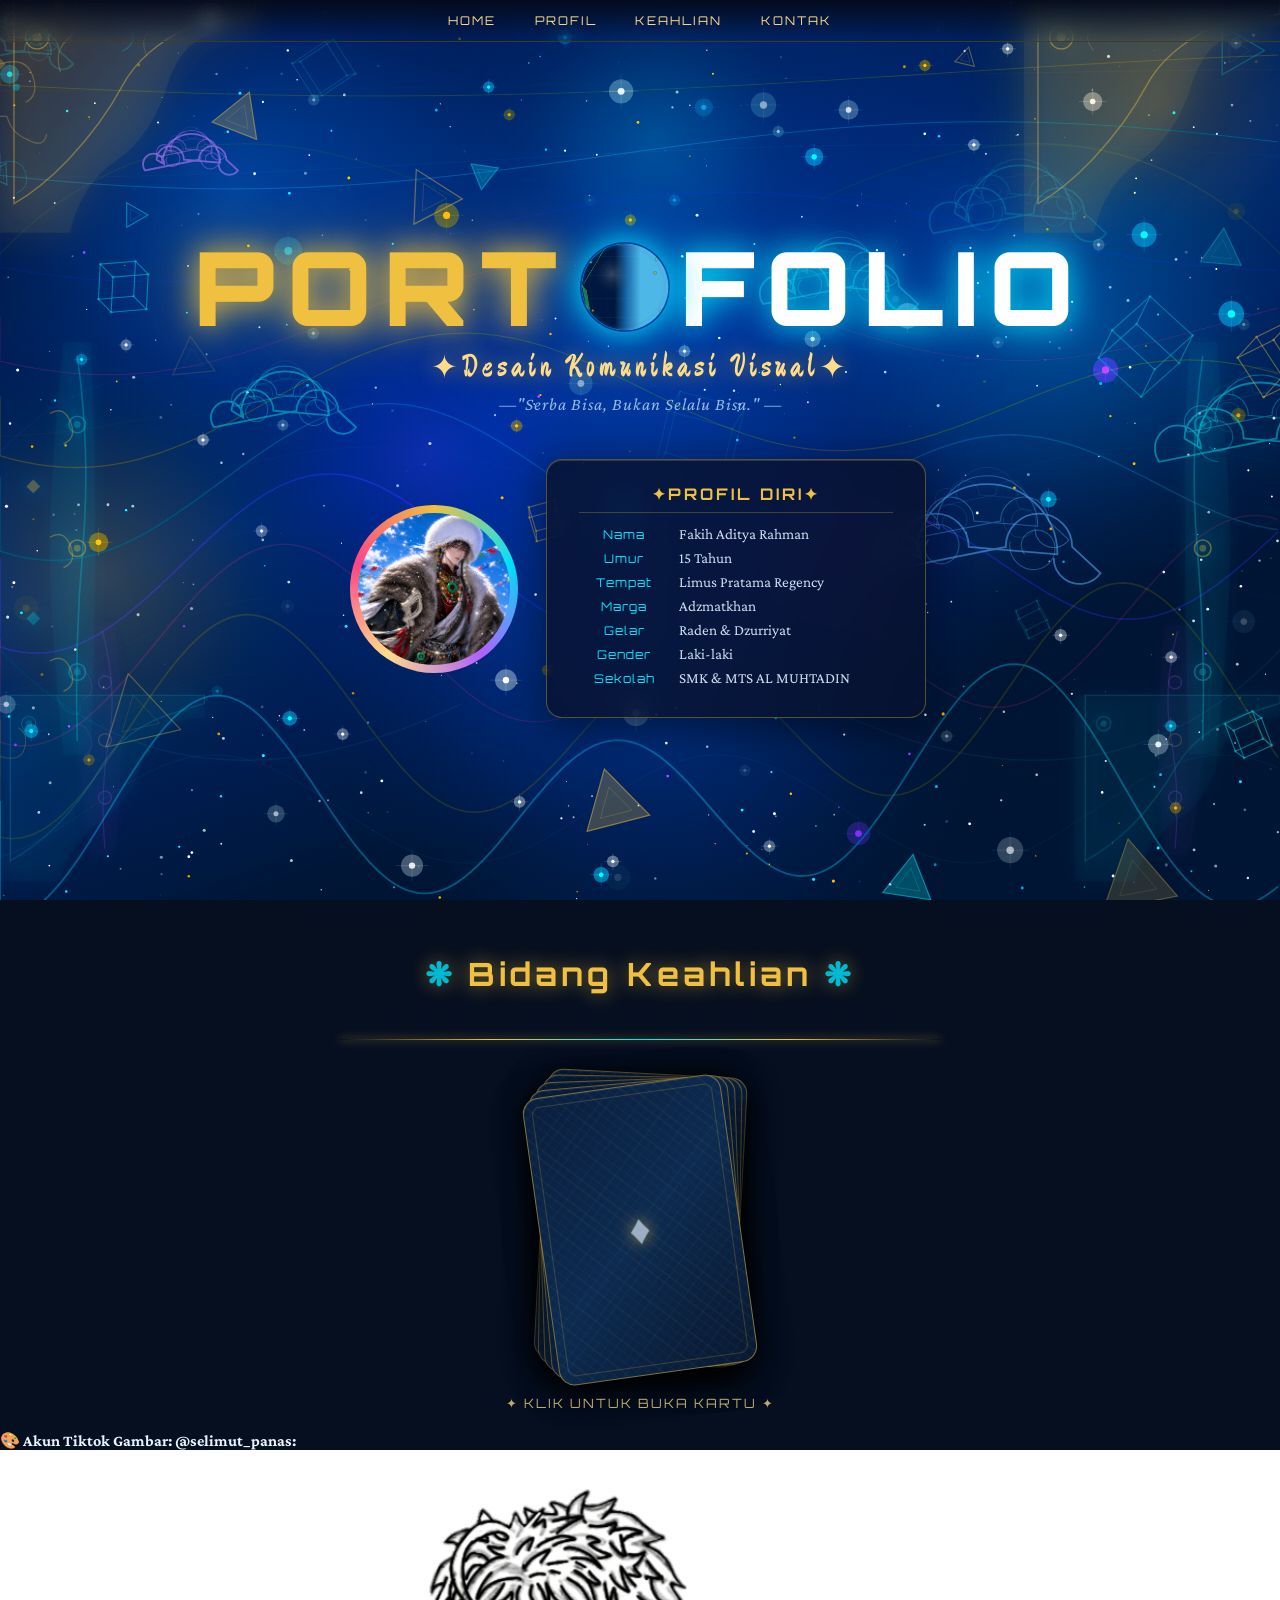
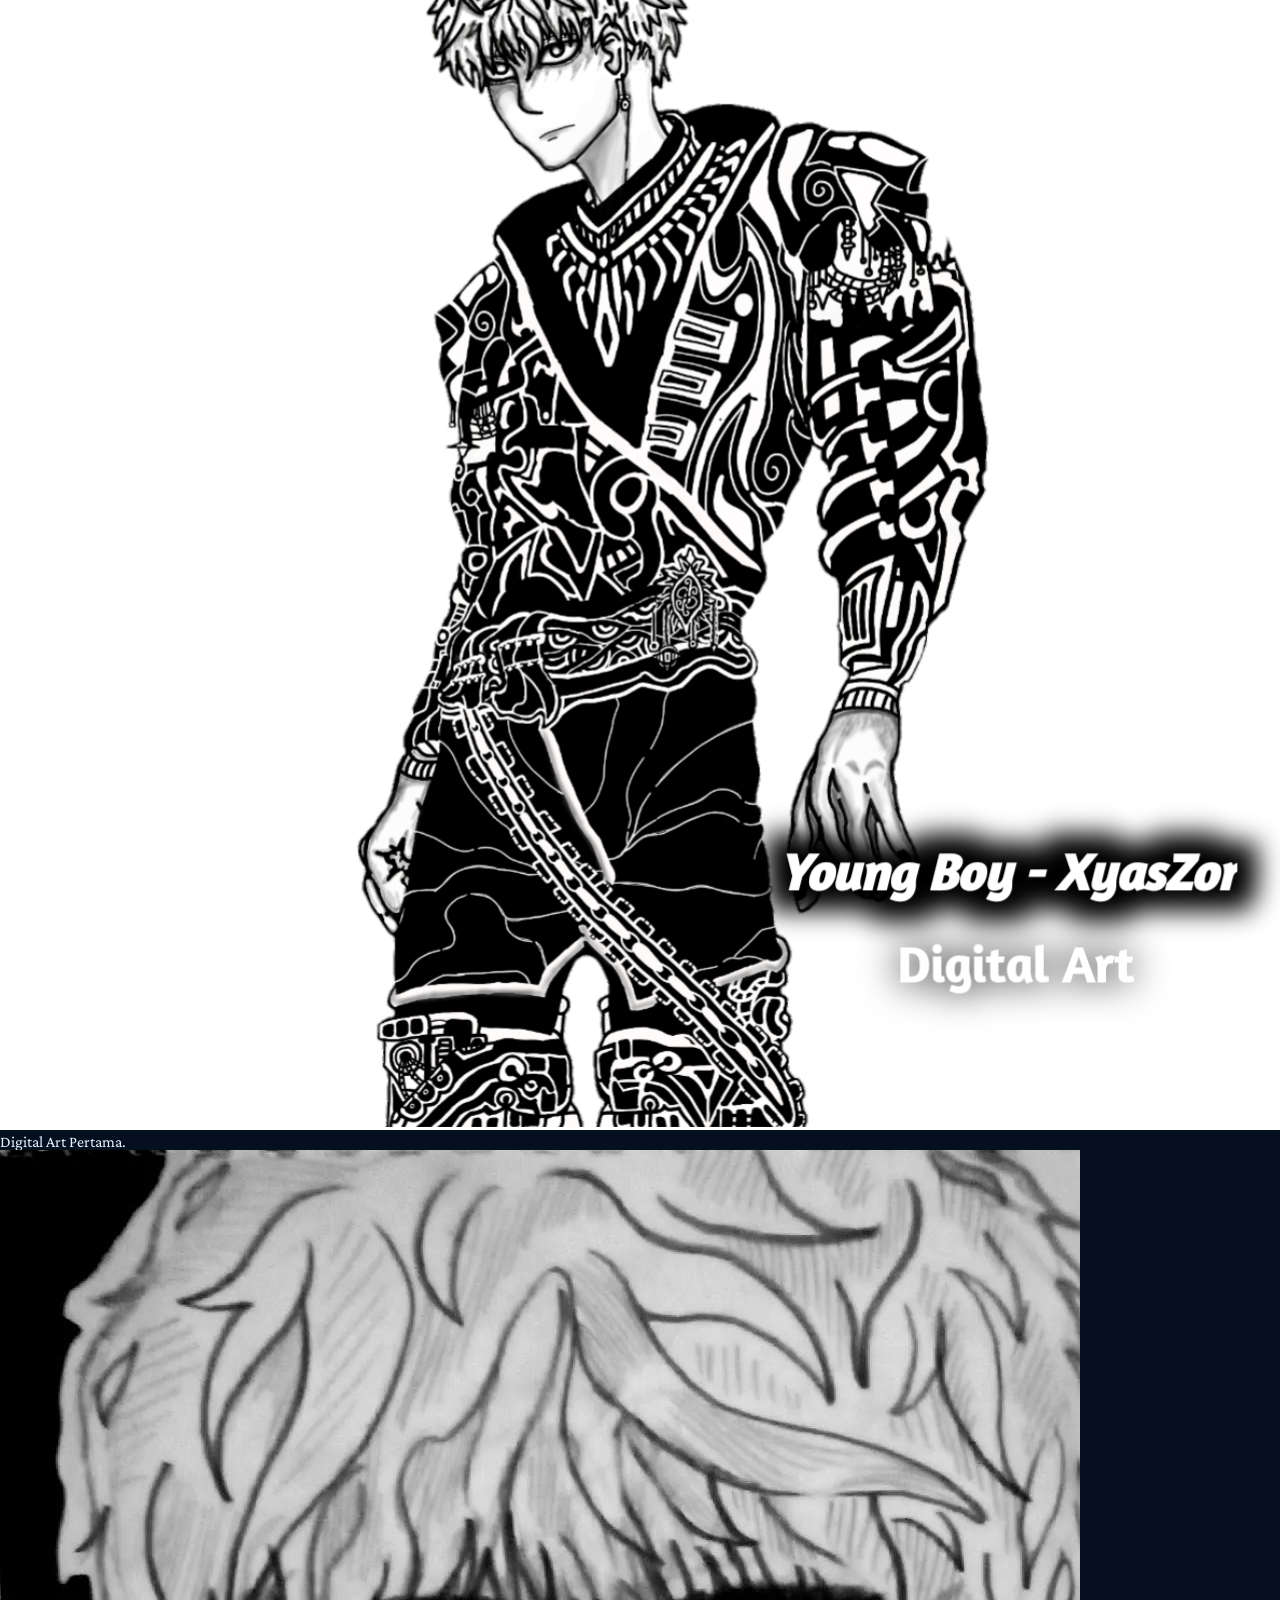
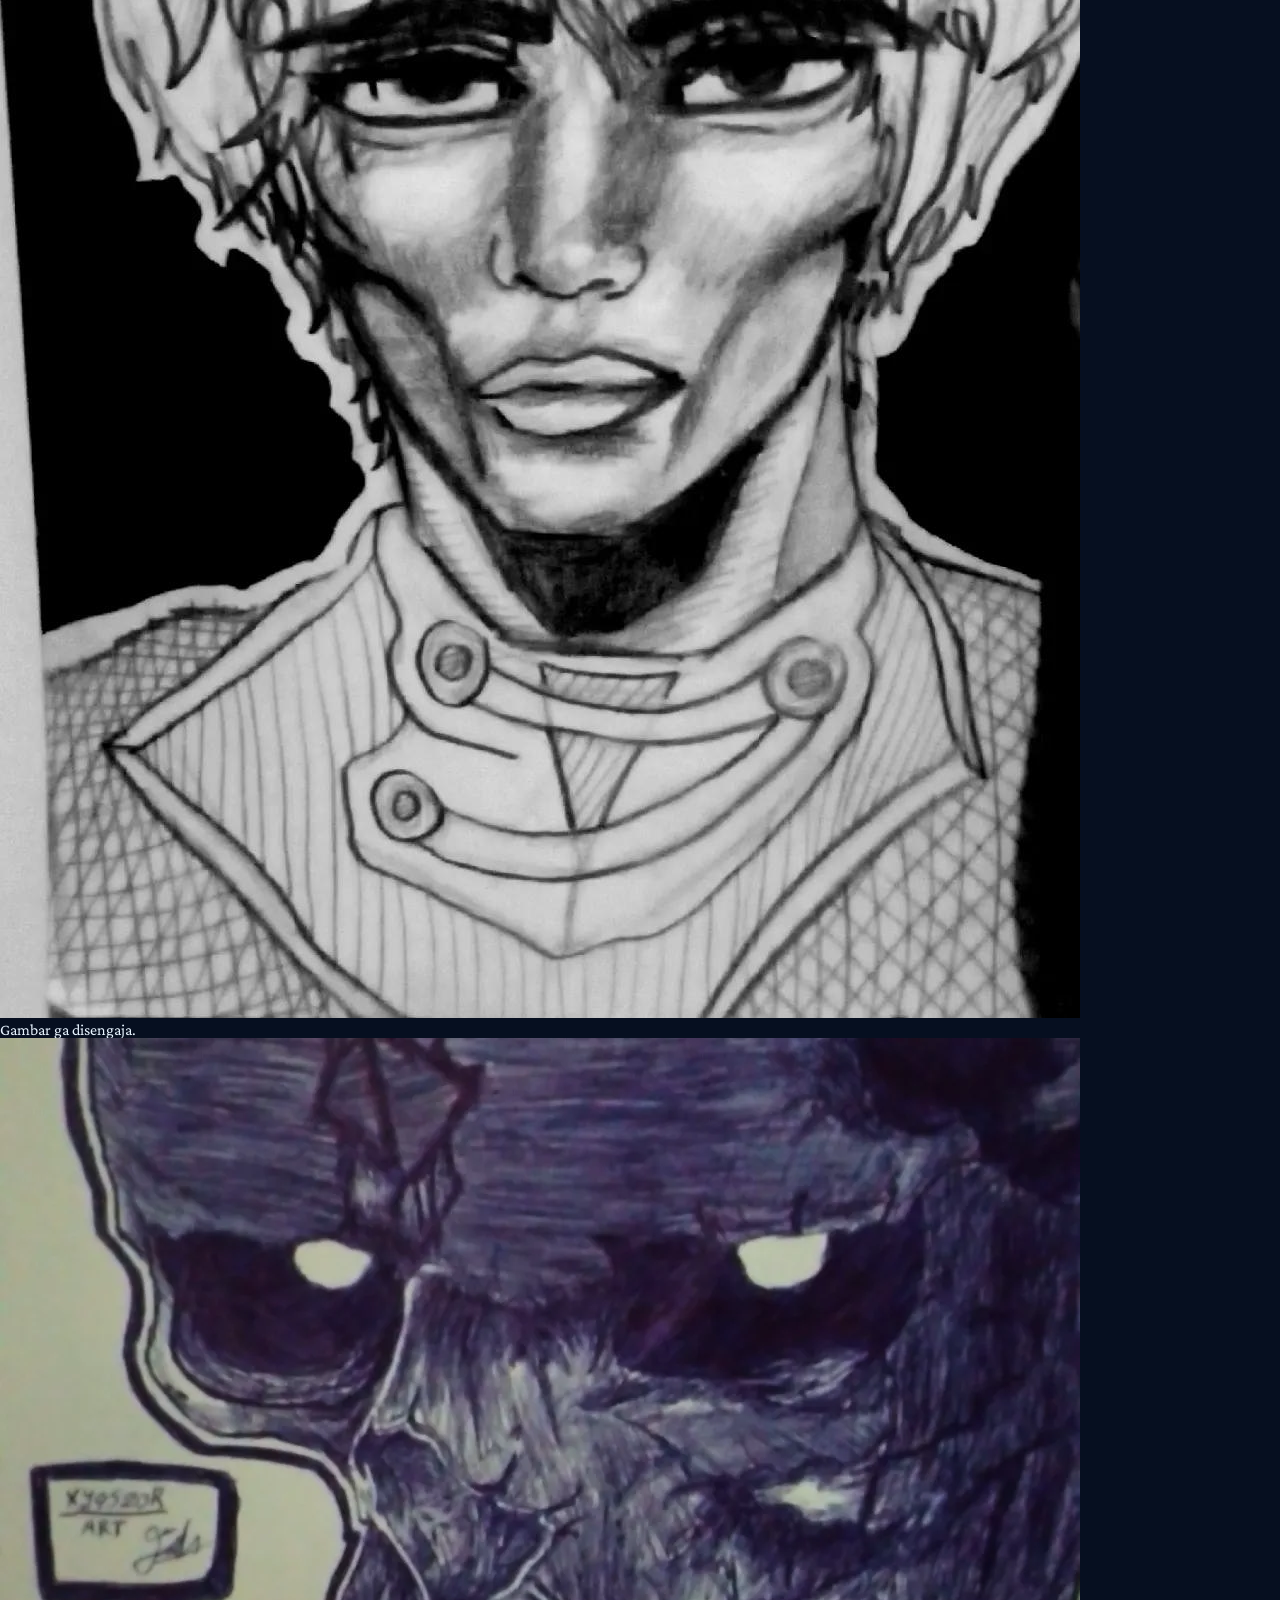
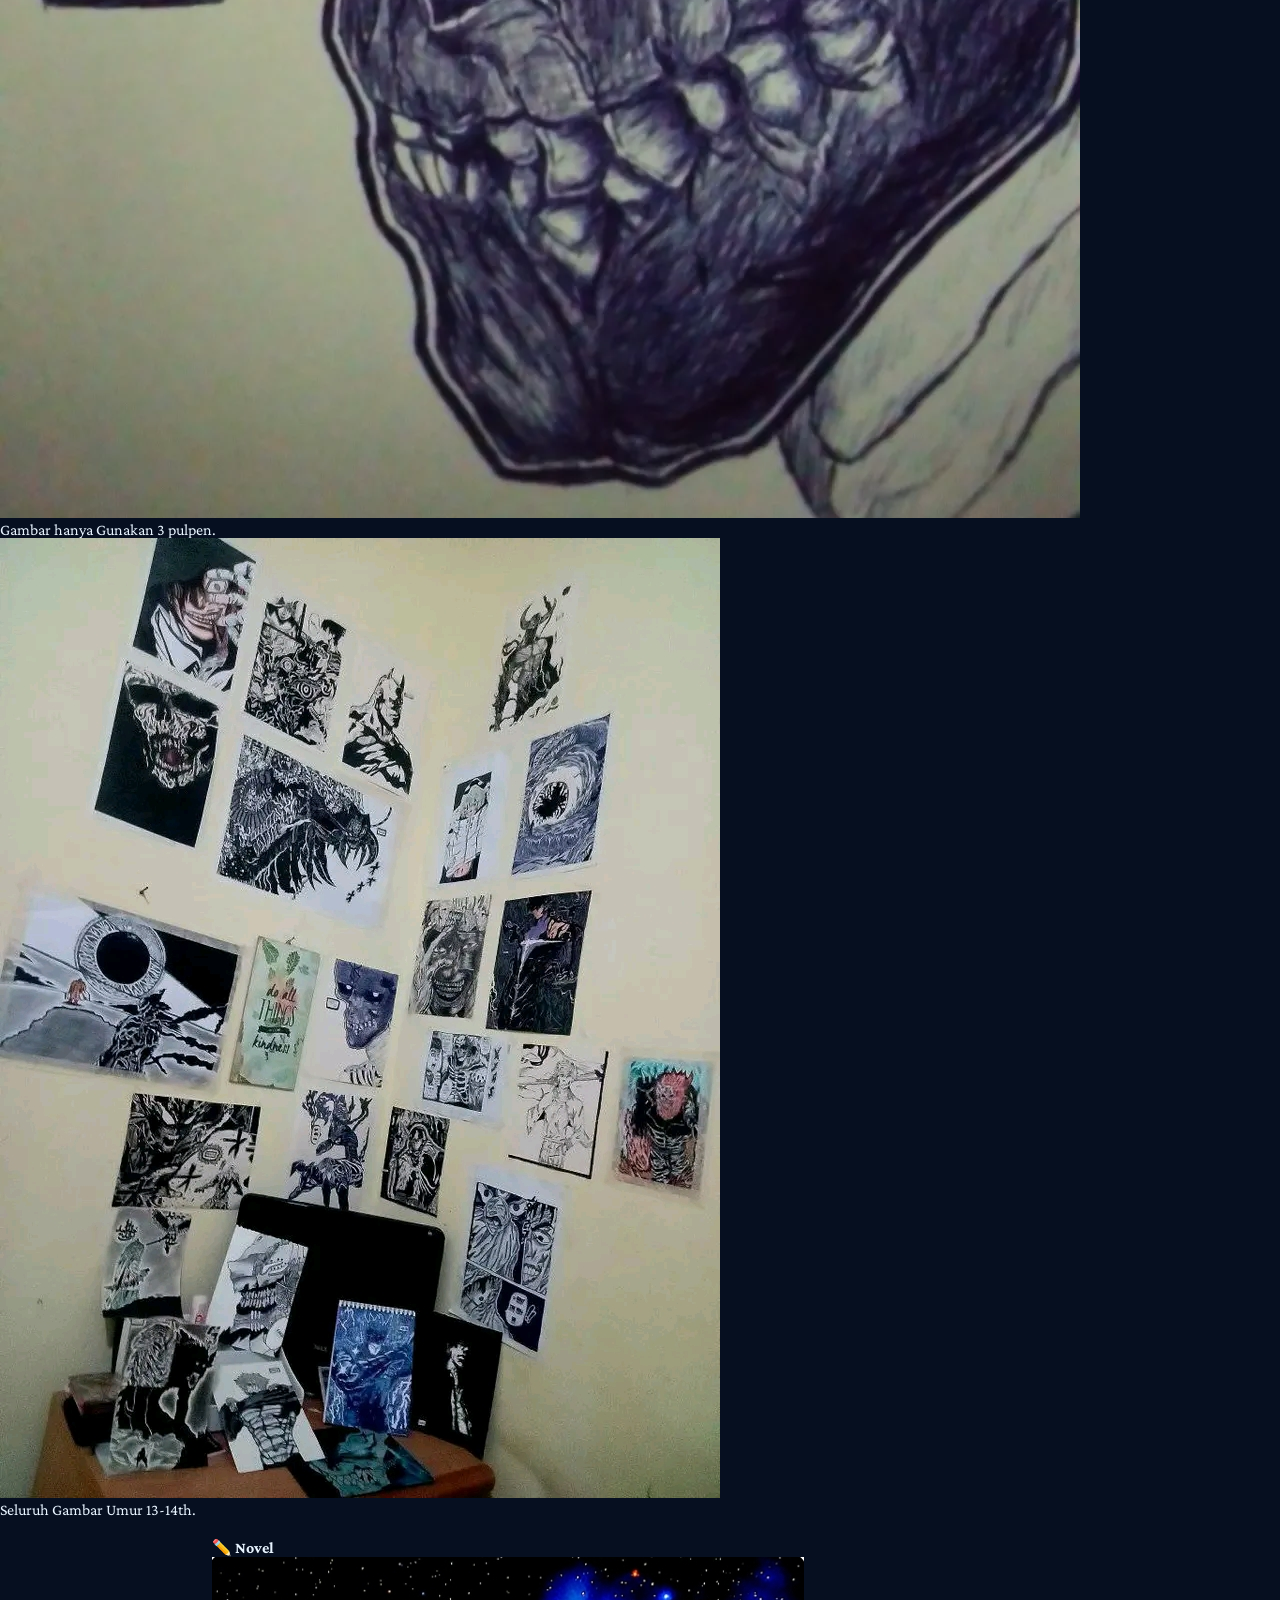
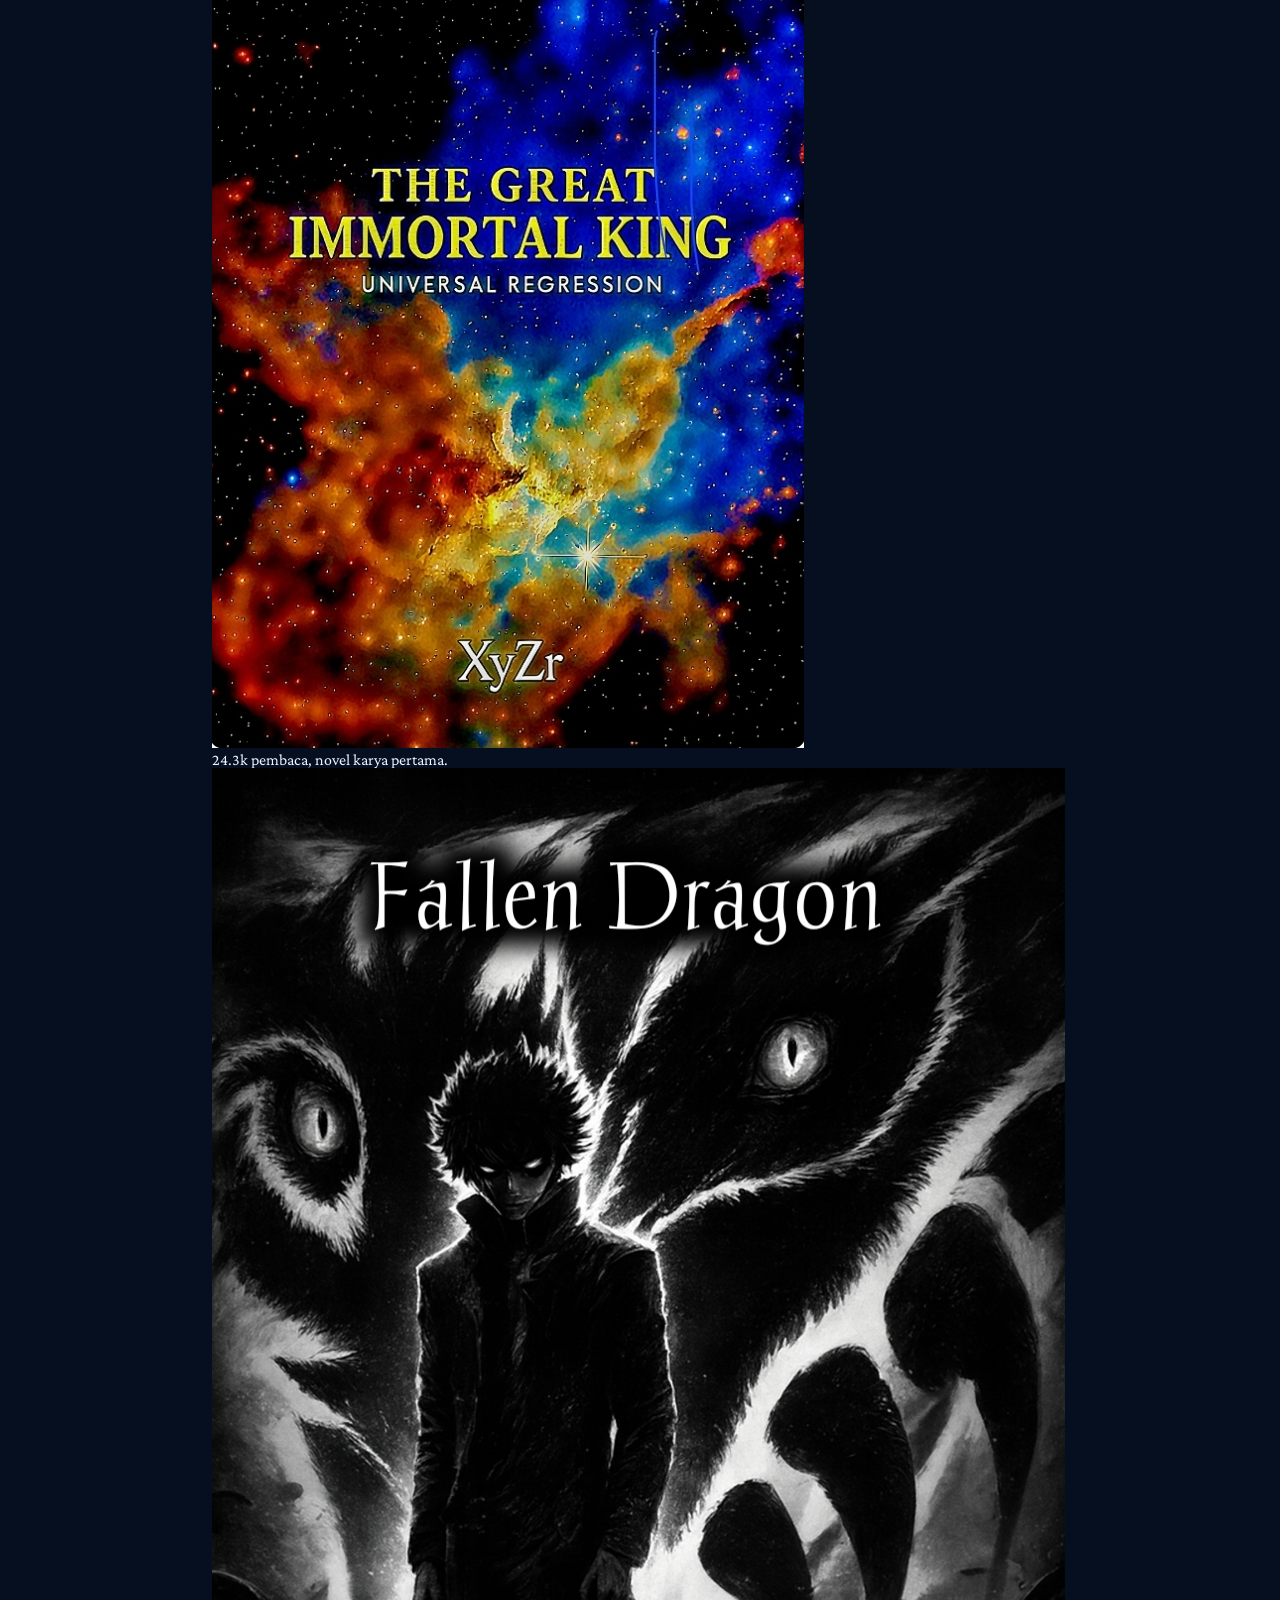
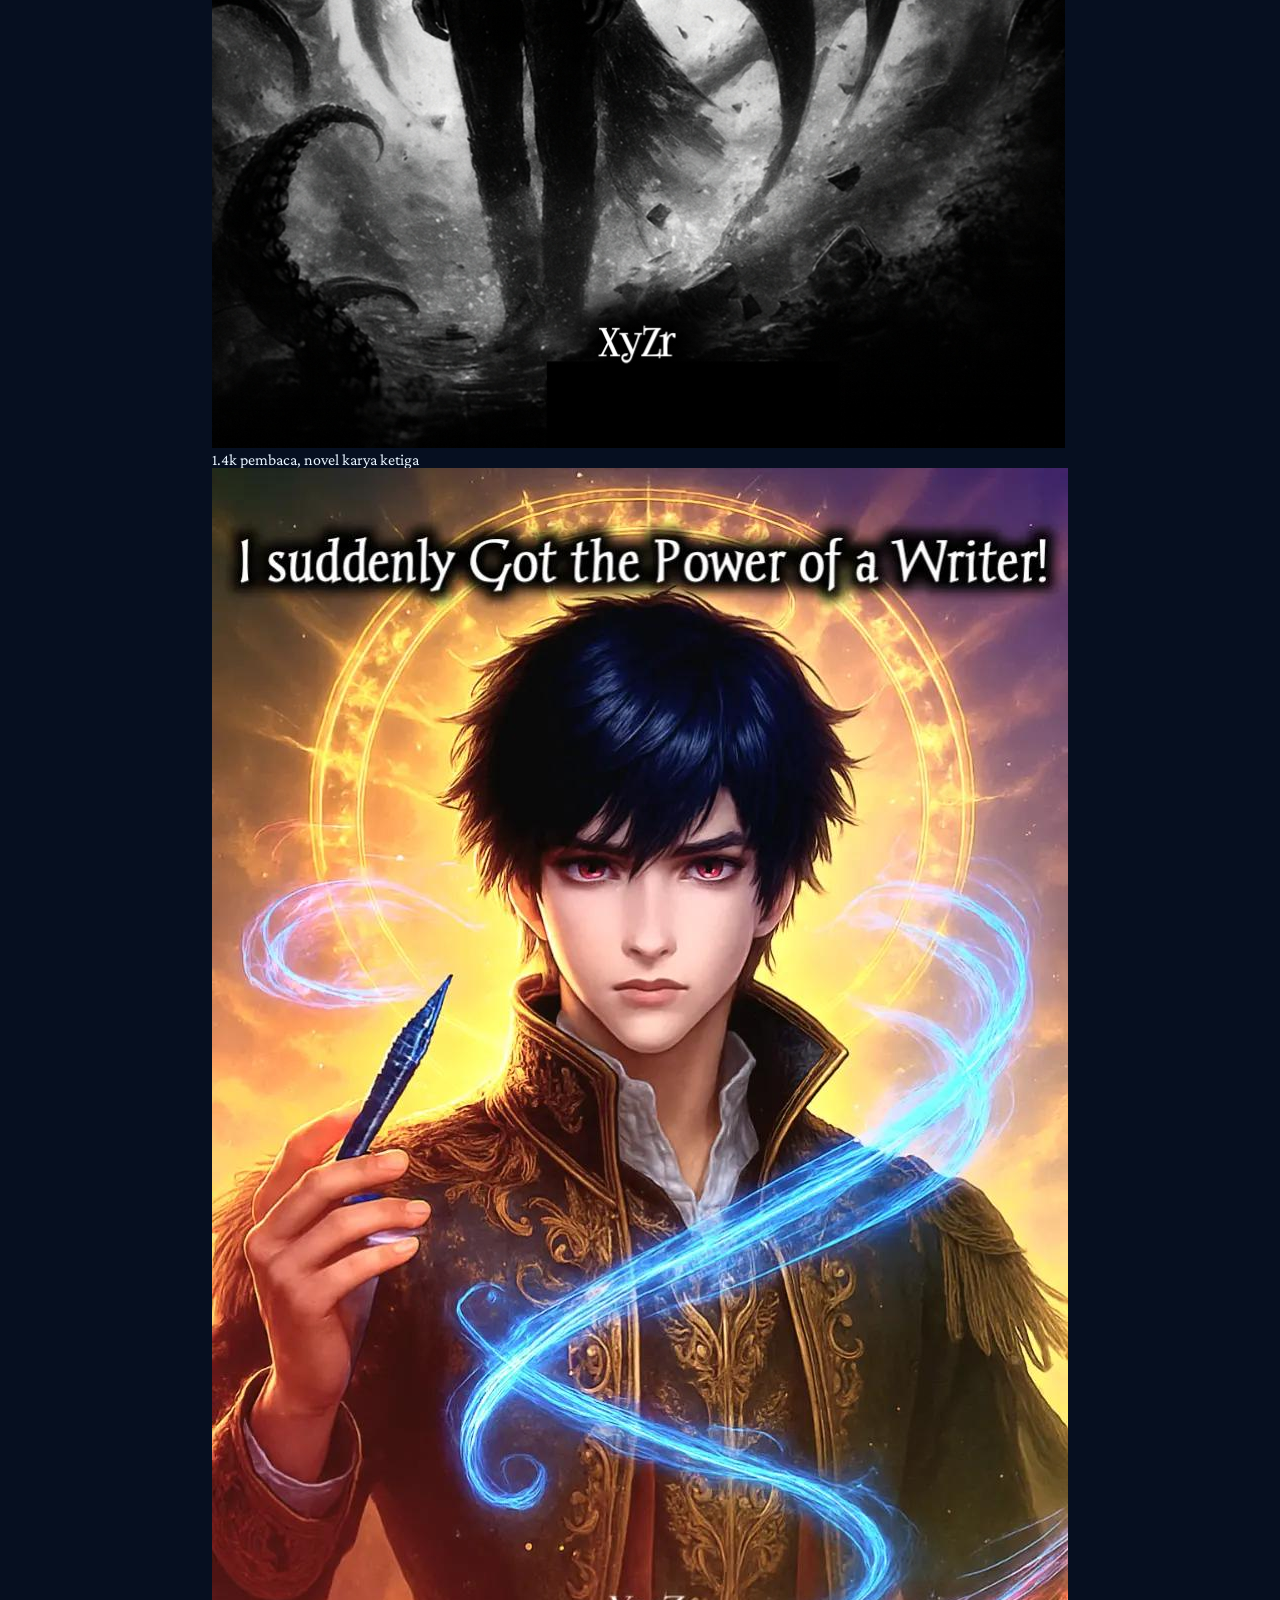
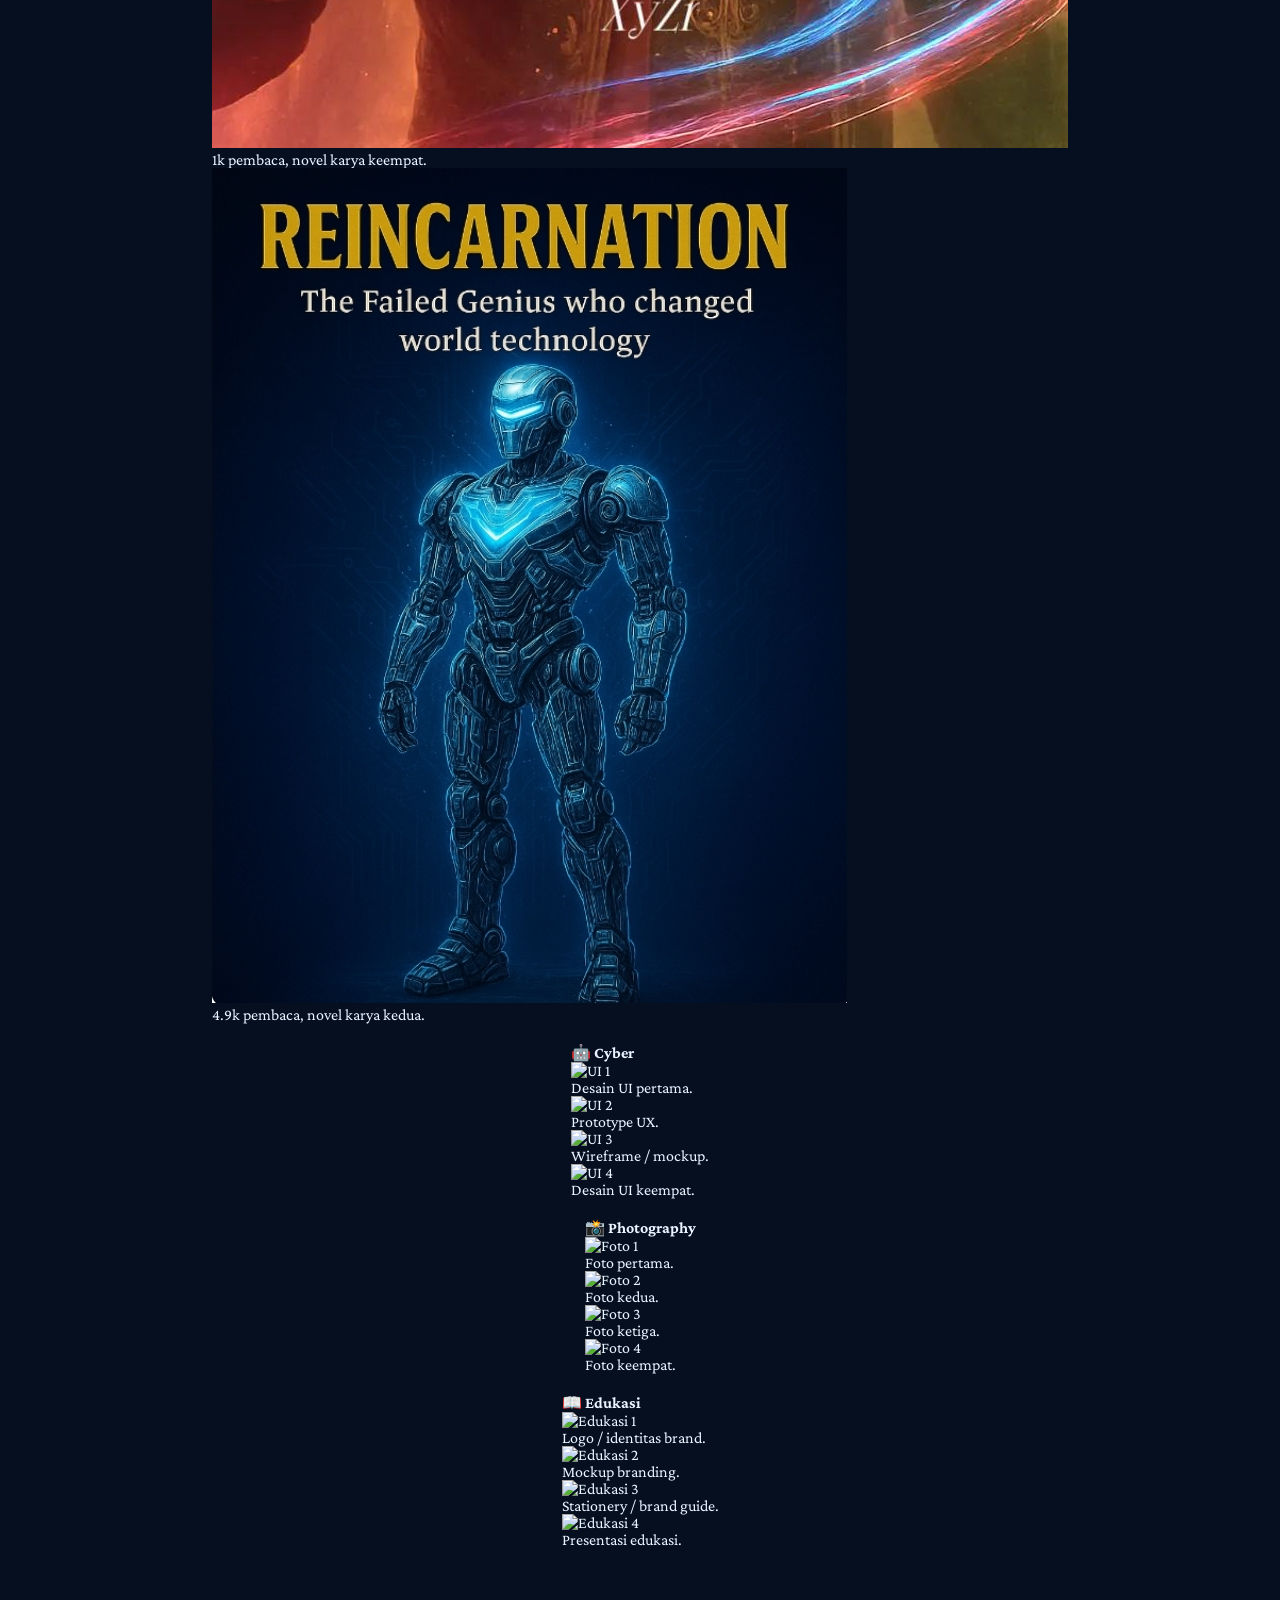
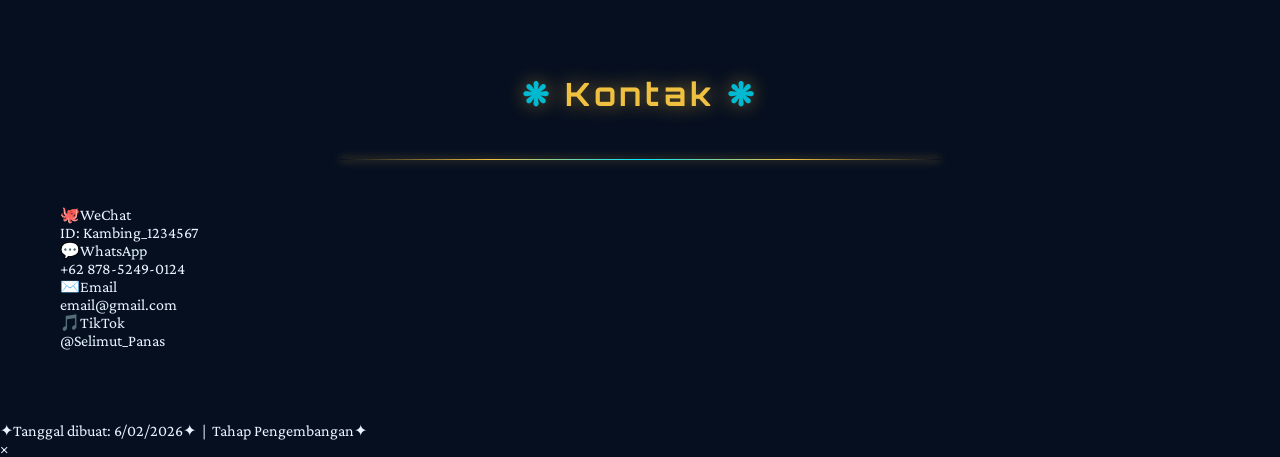
==== index.html @ 8d4b62dc "Update index.html" ====
<!DOCTYPE html>
<html lang="id">
<head>
<meta charset="UTF-8">
<meta name="viewport" content="width=device-width, initial-scale=1.0, maximum-scale=1.0, user-scalable=no">
<title>PORTFOLIO Websites</title>
<link href="https://fonts.googleapis.com/css2?family=Noto+Serif+SC:wght@400;700;900&family=Ma+Shan+Zheng&family=Orbitron:wght@400;700;900&family=Crimson+Pro:ital,wght@0,300;0,600;1,300&display=swap" rel="stylesheet">
<link rel="stylesheet" href="style.css">
</head>
<body>

<!-- BG + NIRVANA CANVAS -->
<canvas id="bgCanvas"></canvas>
<canvas id="nirvanaCanvas"></canvas>

<!-- DYNASTY ORNAMENTS (SVG) -->
<svg class="dynasty-ornament orn-tl" viewBox="0 0 220 220" fill="none" xmlns="http://www.w3.org/2000/svg">
  <path d="M0 0 L220 0 L220 22 Q160 22 145 70 Q130 118 100 138 Q70 158 60 200 L0 200 Z" fill="rgba(240,192,64,.09)"/>
  <path d="M12 0 L12 175 Q35 162 58 138 Q88 106 105 74 Q122 42 165 22 L220 12 L220 0 Z" stroke="rgba(240,192,64,.5)" stroke-width="1.2" fill="none"/>
  <circle cx="32" cy="32" r="10" stroke="rgba(240,192,64,.55)" stroke-width="1.2" fill="none"/>
  <circle cx="32" cy="32" r="4" fill="rgba(240,192,64,.4)"/>
  <circle cx="32" cy="32" r="7" stroke="rgba(0,229,255,.3)" stroke-width=".6" fill="none"/>
  <path d="M0 0 L14 14" stroke="rgba(240,192,64,.4)" stroke-width="1"/>
  <path d="M22 8 Q32 0 42 8 Q52 18 42 32" stroke="rgba(0,200,220,.5)" stroke-width="1" fill="none"/>
  <path d="M0 55 Q22 48 28 65 Q34 82 22 88" stroke="rgba(240,192,64,.4)" stroke-width="1" fill="none"/>
  <path d="M65 0 Q70 24 58 34 Q46 44 52 62" stroke="rgba(240,192,64,.35)" stroke-width="1" fill="none"/>
  <path d="M95 0 L95 6 Q108 10 113 24 Q118 38 105 44" stroke="rgba(0,200,220,.35)" stroke-width="1" fill="none"/>
  <path d="M0 100 L6 100 Q10 115 24 120 Q38 128 40 115" stroke="rgba(240,192,64,.35)" stroke-width="1" fill="none"/>
  <rect x="5" y="5" width="16" height="16" rx="2" stroke="rgba(240,192,64,.28)" stroke-width="1" fill="none"/>
  <path d="M0 140 Q18 135 22 148 Q26 162 14 166" stroke="rgba(0,229,255,.3)" stroke-width=".8" fill="none"/>
  <path d="M130 0 Q136 18 128 26 Q120 34 126 48" stroke="rgba(240,192,64,.28)" stroke-width=".8" fill="none"/>
  <circle cx="75" cy="14" r="3" fill="rgba(0,229,255,.4)"/>
  <circle cx="14" cy="75" r="3" fill="rgba(0,229,255,.4)"/>
  <path d="M50 0 L55 5 L50 10 L45 5 Z" fill="rgba(240,192,64,.35)"/>
  <path d="M0 50 L5 55 L0 60 L-5 55 Z" fill="rgba(240,192,64,.35)"/>
</svg>

<svg class="dynasty-ornament orn-tr" viewBox="0 0 220 220" fill="none" xmlns="http://www.w3.org/2000/svg">
  <path d="M0 0 L220 0 L220 200 L160 200 Q150 158 120 138 Q90 118 75 70 Q60 22 0 22 Z" fill="rgba(240,192,64,.09)"/>
  <path d="M208 0 L208 175 Q185 162 162 138 Q132 106 115 74 Q98 42 55 22 L0 12 L0 0 Z" stroke="rgba(240,192,64,.5)" stroke-width="1.2" fill="none"/>
  <circle cx="188" cy="32" r="10" stroke="rgba(240,192,64,.55)" stroke-width="1.2" fill="none"/>
  <circle cx="188" cy="32" r="4" fill="rgba(240,192,64,.4)"/>
  <circle cx="75" cy="14" r="3" fill="rgba(0,229,255,.4)"/>
  <path d="M170 8 Q180 0 190 8 Q200 18 188 32" stroke="rgba(0,200,220,.5)" stroke-width="1" fill="none"/>
  <path d="M160 0 Q154 12 162 22 Q170 32 160 44" stroke="rgba(240,192,64,.3)" stroke-width=".8" fill="none"/>
  <rect x="200" y="5" width="16" height="16" rx="2" stroke="rgba(240,192,64,.28)" stroke-width="1" fill="none"/>
</svg>

<svg class="dynasty-ornament orn-bl" viewBox="0 0 200 200" fill="none" xmlns="http://www.w3.org/2000/svg">
  <path d="M0 200 L200 200 L200 178 Q150 178 140 138 Q130 98 100 78 Q70 58 58 18 L0 18 Z" fill="rgba(0,180,220,.06)"/>
  <path d="M10 200 L10 38 Q32 50 55 72 Q82 100 100 132 Q120 164 162 180 L200 192 L200 200 Z" stroke="rgba(0,200,220,.4)" stroke-width="1" fill="none"/>
  <circle cx="28" cy="172" r="7" stroke="rgba(0,200,220,.45)" stroke-width="1" fill="none"/>
  <circle cx="28" cy="172" r="3" fill="rgba(0,200,220,.35)"/>
  <path d="M0 140 Q20 134 24 148 Q28 162 18 168" stroke="rgba(240,192,64,.35)" stroke-width="1" fill="none"/>
  <path d="M55 200 Q60 185 70 182 Q80 178 78 190" stroke="rgba(0,200,220,.3)" stroke-width=".8" fill="none"/>
</svg>

<svg class="dynasty-ornament orn-br" viewBox="0 0 200 200" fill="none" xmlns="http://www.w3.org/2000/svg">
  <path d="M0 200 L200 200 L200 18 L142 18 Q130 58 100 78 Q70 98 60 138 Q50 178 0 178 Z" fill="rgba(0,180,220,.06)"/>
  <path d="M190 200 L190 38 Q168 50 145 72 Q118 100 100 132 Q80 164 38 180 L0 192 L0 200 Z" stroke="rgba(0,200,220,.4)" stroke-width="1" fill="none"/>
  <circle cx="172" cy="172" r="7" stroke="rgba(0,200,220,.45)" stroke-width="1" fill="none"/>
  <circle cx="172" cy="172" r="3" fill="rgba(0,200,220,.35)"/>
</svg>

<svg class="dynasty-ornament orn-side-l" viewBox="0 0 80 300" fill="none" xmlns="http://www.w3.org/2000/svg">
  <path d="M72 0 Q78 150 72 300 L52 300 Q42 200 42 150 Q42 100 52 0 Z" fill="rgba(0,200,220,.06)"/>
  <path d="M62 10 Q72 80 66 150 Q60 220 62 290" stroke="rgba(0,200,220,.4)" stroke-width="1.2" fill="none"/>
  <circle cx="62" cy="60" r="6" stroke="rgba(0,200,220,.5)" stroke-width="1.2" fill="none"/>
  <circle cx="62" cy="150" r="6" stroke="rgba(240,192,64,.5)" stroke-width="1.2" fill="none"/>
  <circle cx="62" cy="240" r="6" stroke="rgba(0,200,220,.5)" stroke-width="1.2" fill="none"/>
  <circle cx="62" cy="60" r="2.5" fill="rgba(0,200,220,.4)"/>
  <circle cx="62" cy="150" r="2.5" fill="rgba(240,192,64,.4)"/>
  <circle cx="62" cy="240" r="2.5" fill="rgba(0,200,220,.4)"/>
  <path d="M42 52 Q52 46 57 58 Q62 70 52 74" stroke="rgba(240,192,64,.4)" stroke-width="1" fill="none"/>
  <path d="M42 142 Q52 136 57 148 Q62 160 52 164" stroke="rgba(240,192,64,.4)" stroke-width="1" fill="none"/>
  <path d="M42 232 Q52 226 57 238 Q62 250 52 254" stroke="rgba(240,192,64,.4)" stroke-width="1" fill="none"/>
  <path d="M30 100 L35 105 L30 110 L25 105 Z" fill="rgba(240,192,64,.4)"/>
  <path d="M30 196 L35 201 L30 206 L25 201 Z" fill="rgba(0,200,220,.4)"/>
</svg>

<svg class="dynasty-ornament orn-side-r" viewBox="0 0 80 300" fill="none" xmlns="http://www.w3.org/2000/svg">
  <path d="M72 0 Q78 150 72 300 L52 300 Q42 200 42 150 Q42 100 52 0 Z" fill="rgba(0,200,220,.06)"/>
  <path d="M62 10 Q72 80 66 150 Q60 220 62 290" stroke="rgba(0,200,220,.4)" stroke-width="1.2" fill="none"/>
  <circle cx="62" cy="60" r="6" stroke="rgba(0,200,220,.5)" stroke-width="1.2" fill="none"/>
  <circle cx="62" cy="150" r="6" stroke="rgba(240,192,64,.5)" stroke-width="1.2" fill="none"/>
  <circle cx="62" cy="240" r="6" stroke="rgba(0,200,220,.5)" stroke-width="1.2" fill="none"/>
  <circle cx="62" cy="60" r="2.5" fill="rgba(0,200,220,.4)"/>
  <circle cx="62" cy="150" r="2.5" fill="rgba(240,192,64,.4)"/>
  <circle cx="62" cy="240" r="2.5" fill="rgba(0,200,220,.4)"/>
</svg>

<svg class="dynasty-ornament orn-mid-l" viewBox="0 0 100 200" fill="none" xmlns="http://www.w3.org/2000/svg">
  <path d="M90 10 Q100 100 90 190 L70 190 Q60 120 60 100 Q60 80 70 10 Z" fill="rgba(176,96,255,.04)"/>
  <path d="M80 15 Q92 60 85 100 Q78 140 82 185" stroke="rgba(176,96,255,.35)" stroke-width="1" fill="none"/>
  <circle cx="82" cy="55" r="5" stroke="rgba(176,96,255,.45)" stroke-width="1" fill="none"/>
  <circle cx="82" cy="100" r="5" stroke="rgba(240,192,64,.4)" stroke-width="1" fill="none"/>
  <circle cx="82" cy="145" r="5" stroke="rgba(176,96,255,.45)" stroke-width="1" fill="none"/>
  <path d="M55 45 Q65 40 70 52 Q75 64 65 68" stroke="rgba(176,96,255,.3)" stroke-width=".8" fill="none"/>
  <path d="M55 90 Q65 84 70 96 Q75 108 65 112" stroke="rgba(176,96,255,.3)" stroke-width=".8" fill="none"/>
</svg>

<svg class="dynasty-ornament orn-mid-r" viewBox="0 0 100 200" fill="none" xmlns="http://www.w3.org/2000/svg">
  <path d="M90 10 Q100 100 90 190 L70 190 Q60 120 60 100 Q60 80 70 10 Z" fill="rgba(176,96,255,.04)"/>
  <path d="M80 15 Q92 60 85 100 Q78 140 82 185" stroke="rgba(176,96,255,.35)" stroke-width="1" fill="none"/>
  <circle cx="82" cy="55" r="5" stroke="rgba(176,96,255,.45)" stroke-width="1" fill="none"/>
  <circle cx="82" cy="100" r="5" stroke="rgba(240,192,64,.4)" stroke-width="1" fill="none"/>
  <circle cx="82" cy="145" r="5" stroke="rgba(176,96,255,.45)" stroke-width="1" fill="none"/>
</svg>

<!-- APP -->
<div id="app">
  <nav>
    <a href="#hero">Home</a>
    <a href="#profile">Profil</a>
    <a href="#skills">Keahlian</a>
    <a href="#contact">Kontak</a>
  </nav>

  <!-- HERO -->
  <section class="hero" id="hero">
    <h1 class="hero-title">
      <span class="title-port">PORT</span>
      <span id="globeContainer"><canvas id="globeCanvas"></canvas></span>
      <span class="title-folio">FOLIO</span>
    </h1>
    <p class="hero-sub">✦Desain Komunikasi Visual✦</p>
    <p class="hero-tagline">—"Serba Bisa, Bukan Selalu Bisa." —</p>

    <!-- PROFILE -->
    <div class="profile-section" id="profile">
      <div class="profile-photo-wrap">
        <div class="profile-photo-inner">
          <!--
            ════════════════════════════════════════════
            UBAH FOTO PROFIL — HANYA LEWAT VS CODE
            Ganti nama file di atribut src di bawah ini.
            Contoh: src="foto_saya.jpg"
            Taruh file foto di folder yang sama dengan index.html
            ════════════════════════════════════════════
          -->
          <img id="profileImg" src="profile.jpg" alt="Foto Profil"
               onerror="this.style.display='none'; document.getElementById('photoPlaceholder').style.display='flex';">
          <div class="profile-photo-placeholder" id="photoPlaceholder" style="display:none">
            <span style="font-size:clamp(28px,5vw,44px)">👤</span>
            <span>FOTO TIDAK DITEMUKAN</span>
          </div>
        </div>
      </div>

      <div class="profile-info">
        <!--
          ════════════════════════════════════════
          UBAH DATA PROFIL — HANYA LEWAT VS CODE
          Edit teks di dalam tag <span class="info-value">
          ════════════════════════════════════════
        -->
        <h3>✦PROFIL DIRI✦</h3>
        <div class="info-row"><span class="info-label">Nama</span><span class="info-value">Fakih Aditya Rahman</span></div>
        <div class="info-row"><span class="info-label">Umur</span><span class="info-value">15 Tahun</span></div>
        <div class="info-row"><span class="info-label">Tempat</span><span class="info-value">Limus Pratama Regency</span></div>
        <div class="info-row"><span class="info-label">Marga</span><span class="info-value">Adzmatkhan</span></div>
        <div class="info-row"><span class="info-label">Gelar</span><span class="info-value">Raden & Dzurriyat</span></div>
        <div class="info-row"><span class="info-label">Gender</span><span class="info-value">Laki-laki</span></div>
        <div class="info-row"><span class="info-label">Sekolah</span><span class="info-value">SMK & MTS AL MUHTADIN</span></div>
      </div>
    </div>
  </section>

  <!-- SKILLS -->
  <section class="section deck-section" id="skills">
    <h2 class="section-title">Bidang Keahlian</h2>
    <div class="section-divider"></div>
    <div class="deck-wrapper">

      <!-- Tumpukan kartu -->
      <div class="card-stack" id="cardStack" onclick="toggleFan()">
        <div class="stack-card"><div class="card-pattern"></div><div class="card-center">✦</div></div>
        <div class="stack-card"><div class="card-pattern"></div><div class="card-center">◈</div></div>
        <div class="stack-card"><div class="card-pattern"></div><div class="card-center">❋</div></div>
        <div class="stack-card"><div class="card-pattern"></div><div class="card-center">☣</div></div>
        <div class="stack-card"><div class="card-pattern"></div><div class="card-center">♦️</div></div>
      </div>
      <p class="stack-hint" id="stackHint">✦ KLIK UNTUK BUKA KARTU ✦</p>

      <!-- Fan kartu skill -->
      <div class="skill-fan" id="skillFan">
        <div class="skill-card" onclick="openSkill(0,this)"><div class="card-pattern"></div><div class="card-suit">♠</div><div class="card-icon">🎨</div><div class="card-name">Gambar</div><div class="card-suit-br">♠</div></div>
        <div class="skill-card" onclick="openSkill(1,this)"><div class="card-pattern"></div><div class="card-suit">♥</div><div class="card-icon">✏️</div><div class="card-name">Menulis</div><div class="card-suit-br">♥</div></div>
        <div class="skill-card" onclick="openSkill(2,this)"><div class="card-pattern"></div><div class="card-suit">♦</div><div class="card-icon">🤖</div><div class="card-name">Cyber</div><div class="card-suit-br">♦</div></div>
        <div class="skill-card" onclick="openSkill(3,this)"><div class="card-pattern"></div><div class="card-suit">♣</div><div class="card-icon">📸</div><div class="card-name">Photography</div><div class="card-suit-br">♣</div></div>
        <div class="skill-card" onclick="openSkill(4,this)"><div class="card-pattern"></div><div class="card-suit">★</div><div class="card-icon">📖</div><div class="card-name">Edukasi</div><div class="card-suit-br">★</div></div>
      </div>

      <!-- Panel Media -->

      <!-- SKILL 0: GAMBAR -->
      <div class="skill-content" id="skill-0">
        <div class="skill-content-inner">
          <h4>🎨 Akun Tiktok Gambar: @selimut_panas:</h4>
          <div class="media-grid">
            <!--
              ════════════════════════════════════════
              UBAH GAMBAR & CATATAN — HANYA LEWAT VS CODE
              Ganti src="..." dengan nama file gambar kamu
              Ganti teks di dalam <div class="media-card-note">
              ════════════════════════════════════════
            -->
            <div class="media-card" onclick="openModal(this)">
              <div class="media-card-bg"><img src="GD_1.jpg" alt="Karya 1"></div>
              <div class="media-card-note">Digital Art Pertama.</div>
            </div>
            <div class="media-card" onclick="openModal(this)">
              <div class="media-card-bg"><img src="GD_2.jpg" alt="Karya 2"></div>
              <div class="media-card-note">Gambar ga disengaja.</div>
            </div>
            <div class="media-card" onclick="openModal(this)">
              <div class="media-card-bg"><img src="GD_3.jpg" alt="Karya 3"></div>
              <div class="media-card-note">Gambar hanya Gunakan 3 pulpen.</div>
            </div>
            <div class="media-card" onclick="openModal(this)">
              <div class="media-card-bg"><img src="GD_4.jpg" alt="Karya 4"></div>
              <div class="media-card-note">Seluruh Gambar Umur 13-14th.</div>
            </div>
          </div>
        </div>
      </div>

      <!-- SKILL 1: MENULIS -->
      <div class="skill-content" id="skill-1">
        <div class="skill-content-inner">
          <h4>✏️ Novel</h4>
          <div class="media-grid">
            <div class="media-card" onclick="openModal(this)">
              <div class="media-card-bg"><img src="ILL_1.jpg" alt="Ilustrasi 1"></div>
              <div class="media-card-note">24.3k pembaca, novel karya pertama.</div>
            </div>
            <div class="media-card" onclick="openModal(this)">
              <div class="media-card-bg"><img src="ILL_2.jpg" alt="Ilustrasi 2"></div>
              <div class="media-card-note">1.4k pembaca, novel karya ketiga</div>
            </div>
            <div class="media-card" onclick="openModal(this)">
              <div class="media-card-bg"><img src="ILL_3.jpg" alt="Ilustrasi 3"></div>
              <div class="media-card-note">1k pembaca, novel karya keempat.</div>
            </div>
            <div class="media-card" onclick="openModal(this)">
              <div class="media-card-bg"><img src="ILL_4.jpg" alt="Ilustrasi 4"></div>
              <div class="media-card-note">4.9k pembaca, novel karya kedua.</div>
            </div>
          </div>
        </div>
      </div>

      <!-- SKILL 2: CYBER -->
      <div class="skill-content" id="skill-2">
        <div class="skill-content-inner">
          <h4>🤖 Cyber</h4>
          <div class="media-grid">
            <div class="media-card" onclick="openModal(this)">
              <div class="media-card-bg"><img src="UI_1.jpg" alt="UI 1"></div>
              <div class="media-card-note">Desain UI pertama.</div>
            </div>
            <div class="media-card" onclick="openModal(this)">
              <div class="media-card-bg"><img src="UI_2.jpg" alt="UI 2"></div>
              <div class="media-card-note">Prototype UX.</div>
            </div>
            <div class="media-card" onclick="openModal(this)">
              <div class="media-card-bg"><img src="UI_3.jpg" alt="UI 3"></div>
              <div class="media-card-note">Wireframe / mockup.</div>
            </div>
            <div class="media-card" onclick="openModal(this)">
              <div class="media-card-bg"><img src="UI_4.jpg" alt="UI 4"></div>
              <div class="media-card-note">Desain UI keempat.</div>
            </div>
          </div>
        </div>
      </div>

      <!-- SKILL 3: PHOTOGRAPHY -->
      <div class="skill-content" id="skill-3">
        <div class="skill-content-inner">
          <h4>📸 Photography</h4>
          <div class="media-grid">
            <div class="media-card" onclick="openModal(this)">
              <div class="media-card-bg"><img src="PH_1.jpg" alt="Foto 1"></div>
              <div class="media-card-note">Foto pertama.</div>
            </div>
            <div class="media-card" onclick="openModal(this)">
              <div class="media-card-bg"><img src="PH_2.jpg" alt="Foto 2"></div>
              <div class="media-card-note">Foto kedua.</div>
            </div>
            <div class="media-card" onclick="openModal(this)">
              <div class="media-card-bg"><img src="PH_3.jpg" alt="Foto 3"></div>
              <div class="media-card-note">Foto ketiga.</div>
            </div>
            <div class="media-card" onclick="openModal(this)">
              <div class="media-card-bg"><img src="PH_4.jpg" alt="Foto 4"></div>
              <div class="media-card-note">Foto keempat.</div>
            </div>
          </div>
        </div>
      </div>

      <!-- SKILL 4: EDUKASI -->
      <div class="skill-content" id="skill-4">
        <div class="skill-content-inner">
          <h4>📖 Edukasi</h4>
          <div class="media-grid">
            <div class="media-card" onclick="openModal(this)">
              <div class="media-card-bg"><img src="BR_1.jpg" alt="Edukasi 1"></div>
              <div class="media-card-note">Logo / identitas brand.</div>
            </div>
            <div class="media-card" onclick="openModal(this)">
              <div class="media-card-bg"><img src="BR_2.jpg" alt="Edukasi 2"></div>
              <div class="media-card-note">Mockup branding.</div>
            </div>
            <div class="media-card" onclick="openModal(this)">
              <div class="media-card-bg"><img src="BR_3.jpg" alt="Edukasi 3"></div>
              <div class="media-card-note">Stationery / brand guide.</div>
            </div>
            <div class="media-card" onclick="openModal(this)">
              <div class="media-card-bg"><img src="BR_4.jpg" alt="Edukasi 4"></div>
              <div class="media-card-note">Presentasi edukasi.</div>
            </div>
          </div>
        </div>
      </div>

    </div>
  </section>

  <!-- CONTACT -->
  <section class="section" id="contact">
    <h2 class="section-title">Kontak</h2>
    <div class="section-divider"></div>
    <!--
      ════════════════════════════════════════
      UBAH KONTAK — HANYA LEWAT VS CODE
      Edit teks di dalam <div class="contact-popup">
      ════════════════════════════════════════
    -->
    <div class="contact-grid">
      <div class="contact-item" onclick="toggleContact(this)">
        <div class="contact-btn"><span class="c-icon">🐙</span>WeChat</div>
        <div class="contact-popup">ID: Kambing_1234567</div>
      </div>
      <div class="contact-item" onclick="toggleContact(this)">
        <div class="contact-btn"><span class="c-icon">💬</span>WhatsApp</div>
        <div class="contact-popup">+62 878-5249-0124</div>
      </div>
      <div class="contact-item" onclick="toggleContact(this)">
        <div class="contact-btn"><span class="c-icon">✉️</span>Email</div>
        <div class="contact-popup">email@gmail.com</div>
      </div>
      <div class="contact-item" onclick="toggleContact(this)">
        <div class="contact-btn"><span class="c-icon">🎵</span>TikTok</div>
        <div class="contact-popup">@Selimut_Panas</div>
      </div>
    </div>
  </section>

  <div class="glow-div" style="margin-bottom:0"></div>
  <footer>✦Tanggal dibuat: 6/02/2026✦ &nbsp;|&nbsp; Tahap Pengembangan✦</footer>
</div>

<!-- MODAL -->
<div id="mediaModal" class="modal">
  <span class="modal-close" onclick="closeModal()">&times;</span>
  <div class="modal-content" id="modalContent"></div>
</div>

<script src="main.js"></script>
</body>
</html>
---- style.css ----
:root {
  --gold: #f0c040;
  --gold2: #ffdd88;
  --cyan: #00e5ff;
  --teal: #00bcd4;
  --deep: #060f20;
  --mid: #0d2040;
  --accent: #7effd4;
  --violet: #b060ff;
  --rose: #ff4488;
  --sat: saturate(2) brightness(1.08);
}
* {
  margin: 0;
  padding: 0;
  box-sizing: border-box;
}
html {
  scroll-behavior: smooth;
}
body {
  font-family: 'Crimson Pro', Georgia, serif;
  background: var(--deep);
  color: #e8f4ff;
  overflow-x: hidden;
  min-height: 100vh;
  /* Cegah visitor select/drag konten */
  user-select: none;
  -webkit-user-select: none;
}

/* ═══ VISITOR PROTECTION — teks tidak bisa dipilih, elemen tidak bisa di-drag ═══ */
* {
  -webkit-user-drag: none;
  user-drag: none;
}

#bgCanvas {
  position: fixed;
  inset: 0;
  width: 100%;
  height: 100%;
  z-index: 0;
  filter: var(--sat);
}
#nirvanaCanvas {
  position: fixed;
  inset: 0;
  width: 100%;
  height: 100%;
  z-index: 1;
  pointer-events: none;
}

.dynasty-ornament {
  position: fixed;
  pointer-events: none;
  z-index: 2;
}
.orn-tl {
  top: 0;
  left: 0;
  width: clamp(140px, 20vw, 280px);
  opacity: 0.85;
  filter: drop-shadow(0 0 16px var(--gold)) drop-shadow(0 0 32px rgba(240, 192, 64, 0.5));
}
.orn-tr {
  top: 0;
  right: 0;
  width: clamp(140px, 20vw, 280px);
  transform: scaleX(-1);
  opacity: 0.85;
  filter: drop-shadow(0 0 16px var(--gold)) drop-shadow(0 0 32px rgba(240, 192, 64, 0.5));
}
.orn-bl {
  bottom: 0;
  left: 0;
  width: clamp(110px, 16vw, 220px);
  transform: scaleY(-1);
  opacity: 0.7;
  filter: drop-shadow(0 0 12px var(--cyan));
}
.orn-br {
  bottom: 0;
  right: 0;
  width: clamp(110px, 16vw, 220px);
  transform: scale(-1);
  opacity: 0.7;
  filter: drop-shadow(0 0 12px var(--cyan));
}
.orn-side-l {
  top: 38%;
  left: -8px;
  width: clamp(70px, 9vw, 110px);
  opacity: 0.8;
  filter: drop-shadow(0 0 10px var(--cyan));
}
.orn-side-r {
  top: 38%;
  right: -8px;
  width: clamp(70px, 9vw, 110px);
  transform: scaleX(-1);
  opacity: 0.8;
  filter: drop-shadow(0 0 10px var(--cyan));
}
.orn-mid-l {
  top: 68%;
  left: 0;
  width: clamp(80px, 10vw, 130px);
  opacity: 0.5;
  filter: drop-shadow(0 0 8px var(--violet));
}
.orn-mid-r {
  top: 68%;
  right: 0;
  width: clamp(80px, 10vw, 130px);
  transform: scaleX(-1);
  opacity: 0.5;
  filter: drop-shadow(0 0 8px var(--violet));
}

#app {
  position: relative;
  z-index: 3;
}

nav {
  position: fixed;
  top: 0;
  left: 0;
  right: 0;
  z-index: 100;
  display: flex;
  align-items: center;
  justify-content: center;
  gap: clamp(14px, 3vw, 40px);
  padding: 13px 20px;
  background: linear-gradient(180deg, rgba(4, 10, 26, 0.95) 0%, transparent 100%);
  backdrop-filter: blur(10px);
  border-bottom: 1px solid rgba(240, 192, 64, 0.25);
}
nav a {
  font-family: 'Orbitron', monospace;
  font-size: clamp(9px, 1.2vw, 12px);
  letter-spacing: 2px;
  color: var(--gold2);
  text-decoration: none;
  text-transform: uppercase;
  transition: 0.3s;
  position: relative;
}
nav a::after {
  content: '';
  position: absolute;
  bottom: -4px;
  left: 0;
  right: 0;
  height: 1px;
  background: var(--gold);
  transform: scaleX(0);
  transition: 0.3s;
}
nav a:hover {
  color: #fff;
  text-shadow: 0 0 14px var(--gold);
}
nav a:hover::after {
  transform: scaleX(1);
}

.hero {
  min-height: 100vh;
  display: flex;
  flex-direction: column;
  align-items: center;
  justify-content: center;
  padding: clamp(80px, 12vh, 120px) clamp(16px, 5vw, 80px) clamp(40px, 6vh, 60px);
  text-align: center;
  position: relative;
}
.hero-title {
  font-family: 'Orbitron', monospace;
  font-size: clamp(2.2rem, 8vw, 7rem);
  font-weight: 900;
  letter-spacing: clamp(4px, 1vw, 12px);
  color: #fff;
  line-height: 1;
  display: flex;
  align-items: center;
  justify-content: center;
  flex-wrap: wrap;
  gap: 0 4px;
}
.title-port {
  color: var(--gold);
  text-shadow: 0 0 30px var(--gold), 0 0 60px rgba(240, 192, 64, 0.5), 0 0 100px rgba(240, 192, 64, 0.2);
}
.title-folio {
  color: #fff;
  text-shadow: 0 0 30px var(--cyan), 0 0 60px rgba(0, 229, 255, 0.3);
}
#globeContainer {
  display: inline-block;
  width: clamp(50px, 8vw, 90px);
  height: clamp(50px, 8vw, 90px);
  position: relative;
  vertical-align: middle;
  margin: 0 clamp(2px, 0.5vw, 6px);
  cursor: default;
  pointer-events: none;
}
#globeCanvas {
  width: 100%;
  height: 100%;
  border-radius: 50%;
  box-shadow: 0 0 30px var(--cyan), 0 0 60px rgba(0, 200, 255, 0.4);
}
.hero-sub {
  font-family: 'Ma Shan Zheng', cursive;
  font-size: clamp(1rem, 3vw, 2rem);
  color: var(--gold2);
  margin-top: 10px;
  letter-spacing: 4px;
  text-shadow: 0 0 20px rgba(240, 192, 64, 0.6);
}
.hero-tagline {
  font-size: clamp(0.85rem, 1.8vw, 1.1rem);
  color: rgba(200, 230, 255, 0.75);
  margin-top: 8px;
  font-style: italic;
  letter-spacing: 1px;
}

/* ═══ PROFILE ═══ */
.profile-section {
  margin-top: clamp(30px, 5vh, 50px);
  display: flex;
  align-items: center;
  justify-content: center;
  flex-wrap: wrap;
  gap: clamp(16px, 3vw, 32px);
  padding: 0 clamp(10px, 3vw, 40px);
}
.profile-photo-wrap {
  position: relative;
  width: clamp(110px, 16vw, 160px);
  height: clamp(110px, 16vw, 160px);
  flex-shrink: 0;
  /* Tidak ada onclick/cursor untuk visitor */
  cursor: default;
  pointer-events: none;
}
.profile-photo-wrap::before {
  content: '';
  position: absolute;
  inset: -4px;
  border-radius: 50%;
  background: conic-gradient(var(--gold), var(--cyan), var(--violet), var(--gold2), var(--rose), var(--gold));
  animation: spinBorder 4s linear infinite;
  z-index: 0;
}
@keyframes spinBorder {
  to { transform: rotate(360deg); }
}
.profile-photo-inner {
  position: absolute;
  inset: 4px;
  border-radius: 50%;
  overflow: hidden;
  background: var(--mid);
  z-index: 1;
  display: flex;
  align-items: center;
  justify-content: center;
}
.profile-photo-inner img {
  width: 100%;
  height: 100%;
  object-fit: cover;
}
.profile-photo-placeholder {
  width: 100%;
  height: 100%;
  display: flex;
  flex-direction: column;
  align-items: center;
  justify-content: center;
  background: linear-gradient(135deg, #0d2040, #1a3a6e);
  color: rgba(200, 230, 255, 0.5);
  text-align: center;
  padding: 8px;
}
.profile-photo-placeholder span {
  font-size: clamp(9px, 1.3vw, 11px);
  color: rgba(200, 230, 255, 0.4);
  margin-top: 4px;
  font-family: 'Orbitron', monospace;
  letter-spacing: 1px;
}
.profile-info {
  background: rgba(8, 18, 46, 0.82);
  border: 1px solid rgba(240, 192, 64, 0.35);
  border-radius: 16px;
  padding: clamp(14px, 2.5vw, 24px) clamp(18px, 3vw, 32px);
  backdrop-filter: blur(16px);
  box-shadow: 0 8px 40px rgba(0, 0, 0, 0.6), inset 0 1px 0 rgba(240, 192, 64, 0.2), 0 0 30px rgba(0, 100, 200, 0.1);
  min-width: clamp(220px, 35vw, 380px);
  max-width: 420px;
}
.profile-info h3 {
  font-family: 'Orbitron', monospace;
  font-size: clamp(0.85rem, 1.5vw, 1rem);
  color: var(--gold);
  letter-spacing: 3px;
  margin-bottom: 12px;
  text-transform: uppercase;
  border-bottom: 1px solid rgba(240, 192, 64, 0.25);
  padding-bottom: 8px;
}
.info-row {
  display: flex;
  align-items: baseline;
  gap: 10px;
  margin: 7px 0;
  font-size: clamp(0.8rem, 1.4vw, 0.95rem);
}
.info-label {
  font-family: 'Orbitron', monospace;
  font-size: clamp(0.65rem, 1vw, 0.75rem);
  color: var(--cyan);
  letter-spacing: 1px;
  min-width: clamp(70px, 10vw, 90px);
  flex-shrink: 0;
}
.info-value {
  color: rgba(220, 240, 255, 0.92);
}

/* ═══ SECTIONS ═══ */
.section {
  padding: clamp(50px, 8vh, 100px) clamp(16px, 5vw, 60px);
  position: relative;
}
.section-title {
  font-family: 'Orbitron', monospace;
  font-size: clamp(1.2rem, 3vw, 2rem);
  color: var(--gold);
  letter-spacing: 4px;
  text-align: center;
  margin-bottom: clamp(30px, 5vh, 50px);
  text-shadow: 0 0 20px rgba(240, 192, 64, 0.6);
  position: relative;
}
.section-title::before,
.section-title::after {
  content: '❋';
  margin: 0 12px;
  color: var(--cyan);
  opacity: 0.8;
}
.section-divider {
  width: 100%;
  max-width: 600px;
  margin: 0 auto clamp(30px, 5vh, 50px);
  height: 1px;
  background: linear-gradient(90deg, transparent, var(--gold), var(--cyan), var(--gold), transparent);
  box-shadow: 0 0 8px var(--gold);
}

/* ═══ DECK ═══ */
.deck-section {
  padding: clamp(40px, 6vh, 80px) clamp(16px, 4vw, 40px);
}
.deck-wrapper {
  position: relative;
  overflow-x: visible;
  width: 100%;
  display: flex;
  flex-direction: column;
  align-items: center;
  gap: 20px;
}

.card-stack {
  position: relative;
  width: clamp(160px, 22vw, 200px);
  height: clamp(230px, 32vw, 290px);
  cursor: pointer;
  margin: 0 auto;
  transition: opacity 0.5s ease;
}
.stack-card {
  position: absolute;
  width: 100%;
  height: 100%;
  border-radius: clamp(10px, 1.5vw, 16px);
  border: 1.5px solid rgba(240, 192, 64, 0.5);
  background: linear-gradient(135deg, #0a1e3e, #0d2a50, #091830);
  box-shadow: 0 8px 32px rgba(0, 0, 0, 0.6), inset 0 1px 0 rgba(255, 255, 255, 0.08);
  transition: all 0.5s cubic-bezier(0.34, 1.56, 0.64, 1);
  display: flex;
  align-items: center;
  justify-content: center;
  overflow: hidden;
  backface-visibility: hidden;
}
.stack-card::before {
  content: '';
  position: absolute;
  inset: 8px;
  border: 1px solid rgba(240, 192, 64, 0.2);
  border-radius: 8px;
  pointer-events: none;
}
.stack-card .card-pattern {
  position: absolute;
  inset: 0;
  background-image:
    repeating-linear-gradient(45deg, rgba(240, 192, 64, 0.05) 0, rgba(240, 192, 64, 0.05) 1px, transparent 1px, transparent 8px),
    repeating-linear-gradient(-45deg, rgba(0, 180, 220, 0.05) 0, rgba(0, 180, 220, 0.05) 1px, transparent 1px, transparent 8px);
}
.stack-card .card-center {
  font-size: clamp(28px, 5vw, 42px);
  opacity: 0.65;
  position: relative;
  z-index: 1;
  filter: drop-shadow(0 0 8px var(--gold));
}

/* Stack resting positions */
.stack-card:nth-child(5) { transform: rotate(-8deg) translateY(0); }
.stack-card:nth-child(4) { transform: rotate(-5deg) translateY(-3px); }
.stack-card:nth-child(3) { transform: rotate(-2deg) translateY(-6px); }
.stack-card:nth-child(2) { transform: rotate(1deg) translateY(-9px); }
.stack-card:nth-child(1) { transform: rotate(3deg) translateY(-12px); }

/* Stack hover spread */
.card-stack:hover .stack-card:nth-child(5) { transform: rotate(-12deg) translateX(-30px) translateY(5px); }
.card-stack:hover .stack-card:nth-child(4) { transform: rotate(-7deg) translateX(-15px) translateY(2px); }
.card-stack:hover .stack-card:nth-child(3) { transform: rotate(0deg) translateY(-5px); }
.card-stack:hover .stack-card:nth-child(2) { transform: rotate(7deg) translateX(15px) translateY(2px); }
.card-stack:hover .stack-card:nth-child(1) { transform: rotate(12deg) translateX(30px) translateY(5px); }

.stack-hint {
  font-family: 'Orbitron', monospace;
  font-size: clamp(0.65rem, 1.2vw, 0.8rem);
  color: var(--gold2);
  letter-spacing: 2px;
  opacity: 0.75;
  animation: pulse 2s ease-in-out infinite;
  cursor: pointer;
}
@keyframes pulse {
  50% { opacity: 0.25; }
}

/* ═══ SKILL FAN ═══ */
.skill-fan {
  display: none;
  width: 100%;
  overflow-x: auto;
  overflow-y: hidden;
  -webkit-overflow-scrolling: touch;
  gap: 16px;
  padding: 0.5rem 1rem;
  margin: 0;
  scrollbar-width: thin;
  scrollbar-color: var(--gold) transparent;
  flex-wrap: nowrap;
  justify-content: flex-start;
  scroll-behavior: smooth;
}
.skill-fan::-webkit-scrollbar { height: 4px; }
.skill-fan::-webkit-scrollbar-thumb { background: var(--gold); border-radius: 2px; }

/* Fan opening animation */
@keyframes fanCardIn {
  from {
    opacity: 0;
    transform: translateY(60px) scale(0.7) rotate(15deg);
  }
  to {
    opacity: 1;
    transform: translateY(0) scale(1) rotate(0deg);
  }
}
/* Fan closing animation — cards fly back to stack */
@keyframes fanCardOut {
  from {
    opacity: 1;
    transform: translateY(0) scale(1) rotate(0deg);
  }
  to {
    opacity: 0;
    transform: translateY(60px) scale(0.7) rotate(15deg);
  }
}

.skill-fan.open {
  .skill-fan.open {
  display: flex !important;
  justify-content: flex-start;   /* ← ubah dari center */
  align-items: center;
  width: 100%;
  margin: 0 auto;
  gap: 16px;
  padding-left: max(16px, calc((100% - (160px * 5 + 16px * 4)) / 2));  /* ← centering via padding */
  padding-right: 16px;
}

/* Animate cards in when fan opens */
.skill-fan.open .skill-card {
  animation: fanCardIn 0.45s cubic-bezier(0.34, 1.56, 0.64, 1) both;
}
.skill-fan.open .skill-card:nth-child(1) { animation-delay: 0.00s; }
.skill-fan.open .skill-card:nth-child(2) { animation-delay: 0.06s; }
.skill-fan.open .skill-card:nth-child(3) { animation-delay: 0.12s; }
.skill-fan.open .skill-card:nth-child(4) { animation-delay: 0.18s; }
.skill-fan.open .skill-card:nth-child(5) { animation-delay: 0.24s; }

/* Closing state — animate cards out */
.skill-fan.closing .skill-card {
  animation: fanCardOut 0.35s cubic-bezier(0.55, 0, 1, 0.45) both !important;
}
.skill-fan.closing .skill-card:nth-child(5) { animation-delay: 0.00s !important; }
.skill-fan.closing .skill-card:nth-child(4) { animation-delay: 0.05s !important; }
.skill-fan.closing .skill-card:nth-child(3) { animation-delay: 0.10s !important; }
.skill-fan.closing .skill-card:nth-child(2) { animation-delay: 0.15s !important; }
.skill-fan.closing .skill-card:nth-child(1) { animation-delay: 0.20s !important; }

.skill-card {
  flex-shrink: 0;
  width: clamp(130px, 18vw, 160px);
  height: clamp(190px, 26vw, 230px);
  border-radius: clamp(10px, 1.5vw, 14px);
  border: 1.5px solid rgba(240, 192, 64, 0.4);
  background: linear-gradient(160deg, #0b2040, #0e2a50, #091a38);
  cursor: pointer;
  transition: transform 0.35s cubic-bezier(0.34, 1.56, 0.64, 1),
              box-shadow 0.35s ease,
              border-color 0.35s ease;
  display: flex;
  flex-direction: column;
  align-items: center;
  justify-content: center;
  gap: 10px;
  position: relative;
  overflow: hidden;
  box-shadow: 0 6px 24px rgba(0, 0, 0, 0.5);
}
.skill-card::before {
  content: '';
  position: absolute;
  inset: 6px;
  border: 1px solid rgba(240, 192, 64, 0.15);
  border-radius: 8px;
  pointer-events: none;
}
.skill-card .card-pattern {
  position: absolute;
  inset: 0;
  background-image:
    repeating-linear-gradient(45deg, rgba(240, 192, 64, 0.04) 0, rgba(240, 192, 64, 0.04) 1px, transparent 1px, transparent 8px),
    repeating-linear-gradient(-45deg, rgba(0, 180, 220, 0.04) 0, rgba(0, 180, 220, 0.04) 1px, transparent 1px, transparent 8px);
}
.skill-card .card-suit {
  position: absolute;
  top: 8px;
  left: 10px;
  font-size: clamp(14px, 2vw, 18px);
  opacity: 0.55;
  color: var(--gold);
}
.skill-card .card-suit-br {
  position: absolute;
  bottom: 8px;
  right: 10px;
  font-size: clamp(14px, 2vw, 18px);
  opacity: 0.55;
  color: var(--gold);
  transform: rotate(180deg);
}
.skill-card .card-icon {
  font-size: clamp(28px, 4.5vw, 40px);
  position: relative;
  z-index: 1;
  filter: drop-shadow(0 0 8px var(--cyan));
}
.skill-card .card-name {
  font-family: 'Orbitron', monospace;
  font-size: clamp(0.6rem, 1.1vw, 0.75rem);
  color: var(--gold2);
  letter-spacing: 2px;
  text-align: center;
  position: relative;
  z-index: 1;
  text-transform: uppercase;
}
.skill-card:hover {
  transform: translateY(-16px) scale(1.05);
  box-shadow: 0 20px 50px rgba(0, 200, 255, 0.35), 0 0 30px rgba(240, 192, 64, 0.25);
  border-color: var(--gold);
}
.skill-card.active {
  border-color: var(--cyan);
  box-shadow: 0 0 30px rgba(0, 229, 255, 0.45);
  transform: translateY(-10px);
}

/* ═══ SKILL CONTENT — open/close animation ═══ */
.skill-content {
  display: none;
  width: 100%;
  max-width: 1000px;
}
.skill-content.active {
  display: block;
  animation: slideUp 0.4s ease both;
}
/* Closing content */
.skill-content.closing {
  display: block;
  animation: slideDown 0.3s ease both;
}
@keyframes slideUp {
  from { opacity: 0; transform: translateY(30px); }
  to   { opacity: 1; transform: translateY(0); }
}
@keyframes slideDown {
  from { opacity: 1; transform: translateY(0); }
  to   { opacity: 0; transform: translateY(30px); }
}

.skill-content-inner {
  background: rgba(6, 14, 38, 0.85);
  border: 1px solid rgba(0, 200, 220, 0.3);
  border-radius: 2px;
  padding: clamp(16px, 3vw, 28px);
  backdrop-filter: blur(14px);
}
.skill-content h4 {
  font-family: 'Orbitron', monospace;
  font-size: clamp(0.85rem, 1.5vw, 1rem);
  color: var(--cyan);
  letter-spacing: 3px;
  text-transform: uppercase;
  text-align: left;
  margin: 0 0 20px 0;
}

/* ═══ MEDIA GRID ═══ */
.media-grid {
  display: grid;
  grid-template-columns: repeat(auto-fill, minmax(200px, 1fr));
  gap: 1rem;
  margin-top: 1rem;
}
.media-card {
  cursor: pointer;
  background: #0a0f1e;
  border-radius: 16px;
  overflow: hidden;
  border: 1px solid rgba(240, 192, 64, 0.18);
  box-shadow: 0 4px 12px rgba(0, 0, 0, 0.4);
  transition: transform 0.3s cubic-bezier(0.34, 1.56, 0.64, 1),
              border-color 0.3s ease,
              box-shadow 0.3s ease;
}
.media-card:hover {
  transform: translateY(-8px) scale(1.03);
  border-color: rgba(240, 192, 64, 0.55);
  box-shadow: 0 16px 40px rgba(0, 0, 0, 0.5), 0 0 20px rgba(240, 192, 64, 0.18);
}

/* ─── IMAGE fills card completely — NO black space ─── */
.media-card-bg {
  width: 100%;
  height: 180px;          /* Fixed height agar semua kartu seragam */
  overflow: hidden;
  position: relative;
  background: #0a0f1e;
}
.media-card-bg img {
  width: 100%;
  height: 100%;
  object-fit: cover;       /* Penuhi area, tidak ada ruang hitam */
  object-position: center;
  display: block;
  transition: transform 0.4s ease;
}
.media-card:hover .media-card-bg img {
  transform: scale(1.07);  /* Zoom halus saat hover */
}

.media-card-note {
  padding: 0.75rem;
  font-size: 0.85rem;
  text-align: center;
  background: #0d1422;
  color: #ccddee;
  border-top: 1px solid rgba(240, 192, 64, 0.3);
  line-height: 1.4;
  /* Catatan tidak bisa diedit oleh visitor */
  pointer-events: none;
}

/* ═══ MODAL ═══ */
.modal {
  display: none;
  position: fixed;
  z-index: 1000;
  left: 0;
  top: 0;
  width: 100%;
  height: 100%;
  background-color: rgba(0, 0, 0, 0.92);
  align-items: center;
  justify-content: center;
  backdrop-filter: blur(8px);
  animation: fadeIn 0.25s ease;
}
.modal.open {
  display: flex;
}
@keyframes fadeIn {
  from { opacity: 0; }
  to   { opacity: 1; }
}
.modal-content {
  max-width: 90vw;
  max-height: 90vh;
  animation: modalZoomIn 0.35s cubic-bezier(0.34, 1.56, 0.64, 1);
}
@keyframes modalZoomIn {
  from { transform: scale(0.75); opacity: 0; }
  to   { transform: scale(1);    opacity: 1; }
}
.modal-content img {
  width: auto;
  max-width: 90vw;
  max-height: 88vh;
  display: block;
  margin: auto;
  border-radius: 12px;
  box-shadow: 0 0 60px rgba(0, 200, 255, 0.3), 0 0 120px rgba(0, 0, 0, 0.8);
}
.modal-close {
  position: fixed;
  top: 20px;
  right: 28px;
  font-size: 2.2rem;
  color: var(--gold2);
  cursor: pointer;
  z-index: 1001;
  line-height: 1;
  transition: color 0.2s, text-shadow 0.2s;
  background: rgba(4, 12, 36, 0.7);
  border-radius: 50%;
  width: 44px;
  height: 44px;
  display: flex;
  align-items: center;
  justify-content: center;
  border: 1px solid rgba(240, 192, 64, 0.3);
}
.modal-close:hover {
  color: #fff;
  text-shadow: 0 0 12px var(--gold);
}

/* ═══ CONTACT ═══ */
.contact-grid {
  display: flex;
  flex-wrap: wrap;
  justify-content: center;
  gap: clamp(12px, 2vw, 20px);
}
.contact-item {
  position: relative;
  cursor: pointer;
}
.contact-btn {
  display: flex;
  align-items: center;
  gap: 10px;
  padding: clamp(12px, 1.8vw, 16px) clamp(18px, 2.5vw, 24px);
  background: rgba(8, 18, 46, 0.85);
  border: 1px solid rgba(240, 192, 64, 0.35);
  border-radius: 12px;
  font-family: 'Orbitron', monospace;
  font-size: clamp(0.7rem, 1.2vw, 0.85rem);
  color: var(--gold2);
  letter-spacing: 2px;
  transition: all 0.3s ease;
  backdrop-filter: blur(10px);
  text-transform: uppercase;
}
.contact-btn .c-icon { font-size: clamp(16px, 2.5vw, 20px); }
.contact-btn:hover {
  border-color: var(--cyan);
  box-shadow: 0 0 20px rgba(0, 200, 220, 0.3), 0 8px 24px rgba(0, 0, 0, 0.4);
  transform: translateY(-4px);
  color: #fff;
}
.contact-popup {
  position: absolute;
  bottom: calc(100% + 10px);
  left: 50%;
  transform: translateX(-50%) translateY(10px) scale(0.9);
  background: rgba(4, 12, 36, 0.96);
  border: 1px solid rgba(0, 200, 220, 0.45);
  border-radius: 10px;
  padding: 12px 16px;
  white-space: nowrap;
  font-size: clamp(0.75rem, 1.2vw, 0.85rem);
  color: var(--accent);
  opacity: 0;
  pointer-events: none;
  transition: all 0.3s cubic-bezier(0.34, 1.56, 0.64, 1);
  z-index: 50;
  box-shadow: 0 8px 24px rgba(0, 0, 0, 0.5);
  backdrop-filter: blur(10px);
}
.contact-popup::after {
  content: '';
  position: absolute;
  top: 100%;
  left: 50%;
  transform: translateX(-50%);
  border: 6px solid transparent;
  border-top-color: rgba(0, 200, 220, 0.45);
}
.contact-item.active .contact-popup {
  opacity: 1;
  transform: translateX(-50%) translateY(0) scale(1);
  pointer-events: auto;
}

/* ═══ FOOTER & MISC ═══ */
footer {
  text-align: center;
  padding: clamp(24px, 4vh, 40px) 20px;
  font-family: 'Orbitron', monospace;
  font-size: clamp(0.65rem, 1vw, 0.75rem);
  color: rgba(200, 230, 255, 0.3);
  letter-spacing: 2px;
  border-top: 1px solid rgba(240, 192, 64, 0.12);
}
::-webkit-scrollbar { width: 6px; }
::-webkit-scrollbar-track { background: rgba(0, 0, 0, 0.3); }
::-webkit-scrollbar-thumb { background: var(--gold); border-radius: 3px; }
.glow-div {
  width: 80%;
  max-width: 500px;
  margin: 0 auto;
  height: 1px;
  background: linear-gradient(90deg, transparent, var(--gold) 30%, var(--cyan) 70%, transparent);
  box-shadow: 0 0 10px var(--gold);
  opacity: 0.6;
}

/* ═══ RESPONSIVE ═══ */
@media (max-width: 600px) {
  .media-grid {
    grid-template-columns: repeat(2, 1fr);
  }
  .media-card-bg {
    height: 130px;
  }
  .skill-fan.open {
    gap: 10px;
    padding: 0 8px;
  }
  /* Pastikan tidak ada overflow hidden pada induk */
body, html, .deck-wrapper, .deck-section {
  overflow-x: visible !important;
  }
}
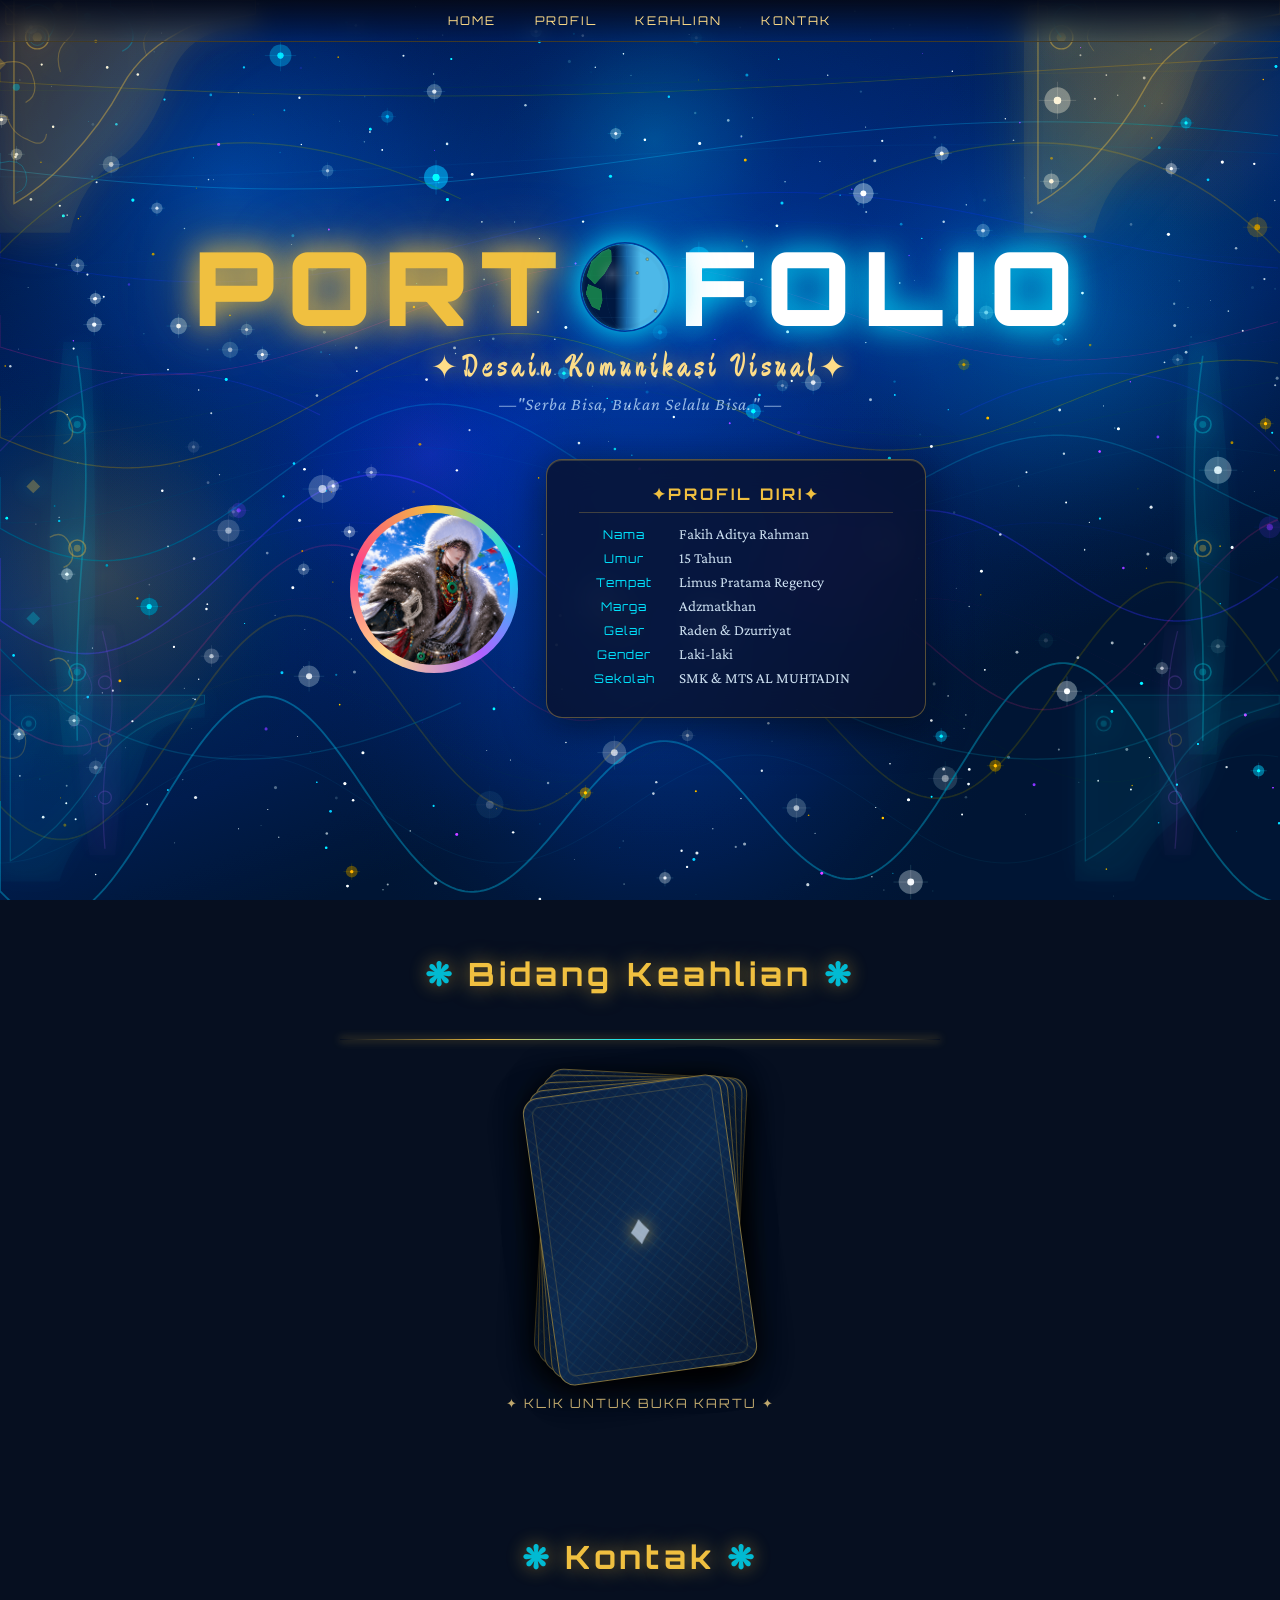
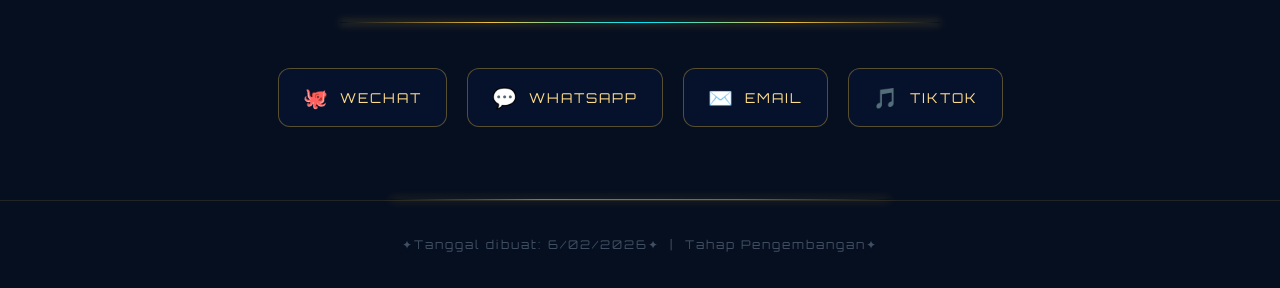
==== commit 4069b59a: "Update index.html" ====
--- a/index.html
+++ b/index.html
@@ -349,7 +349,7 @@
       </div>
       <div class="contact-item" onclick="toggleContact(this)">
         <div class="contact-btn"><span class="c-icon">✉️</span>Email</div>
-        <div class="contact-popup">email@gmail.com</div>
+        <div class="contact-popup">caviar683@gmail.com</div>
       </div>
       <div class="contact-item" onclick="toggleContact(this)">
         <div class="contact-btn"><span class="c-icon">🎵</span>TikTok</div>
--- a/style.css
+++ b/style.css
@@ -497,15 +497,12 @@
 }
 
 .skill-fan.open {
-  .skill-fan.open {
   display: flex !important;
-  justify-content: flex-start;   /* ← ubah dari center */
+  justify-content: center;
   align-items: center;
   width: 100%;
   margin: 0 auto;
   gap: 16px;
-  padding-left: max(16px, calc((100% - (160px * 5 + 16px * 4)) / 2));  /* ← centering via padding */
-  padding-right: 16px;
 }
 
 /* Animate cards in when fan opens */
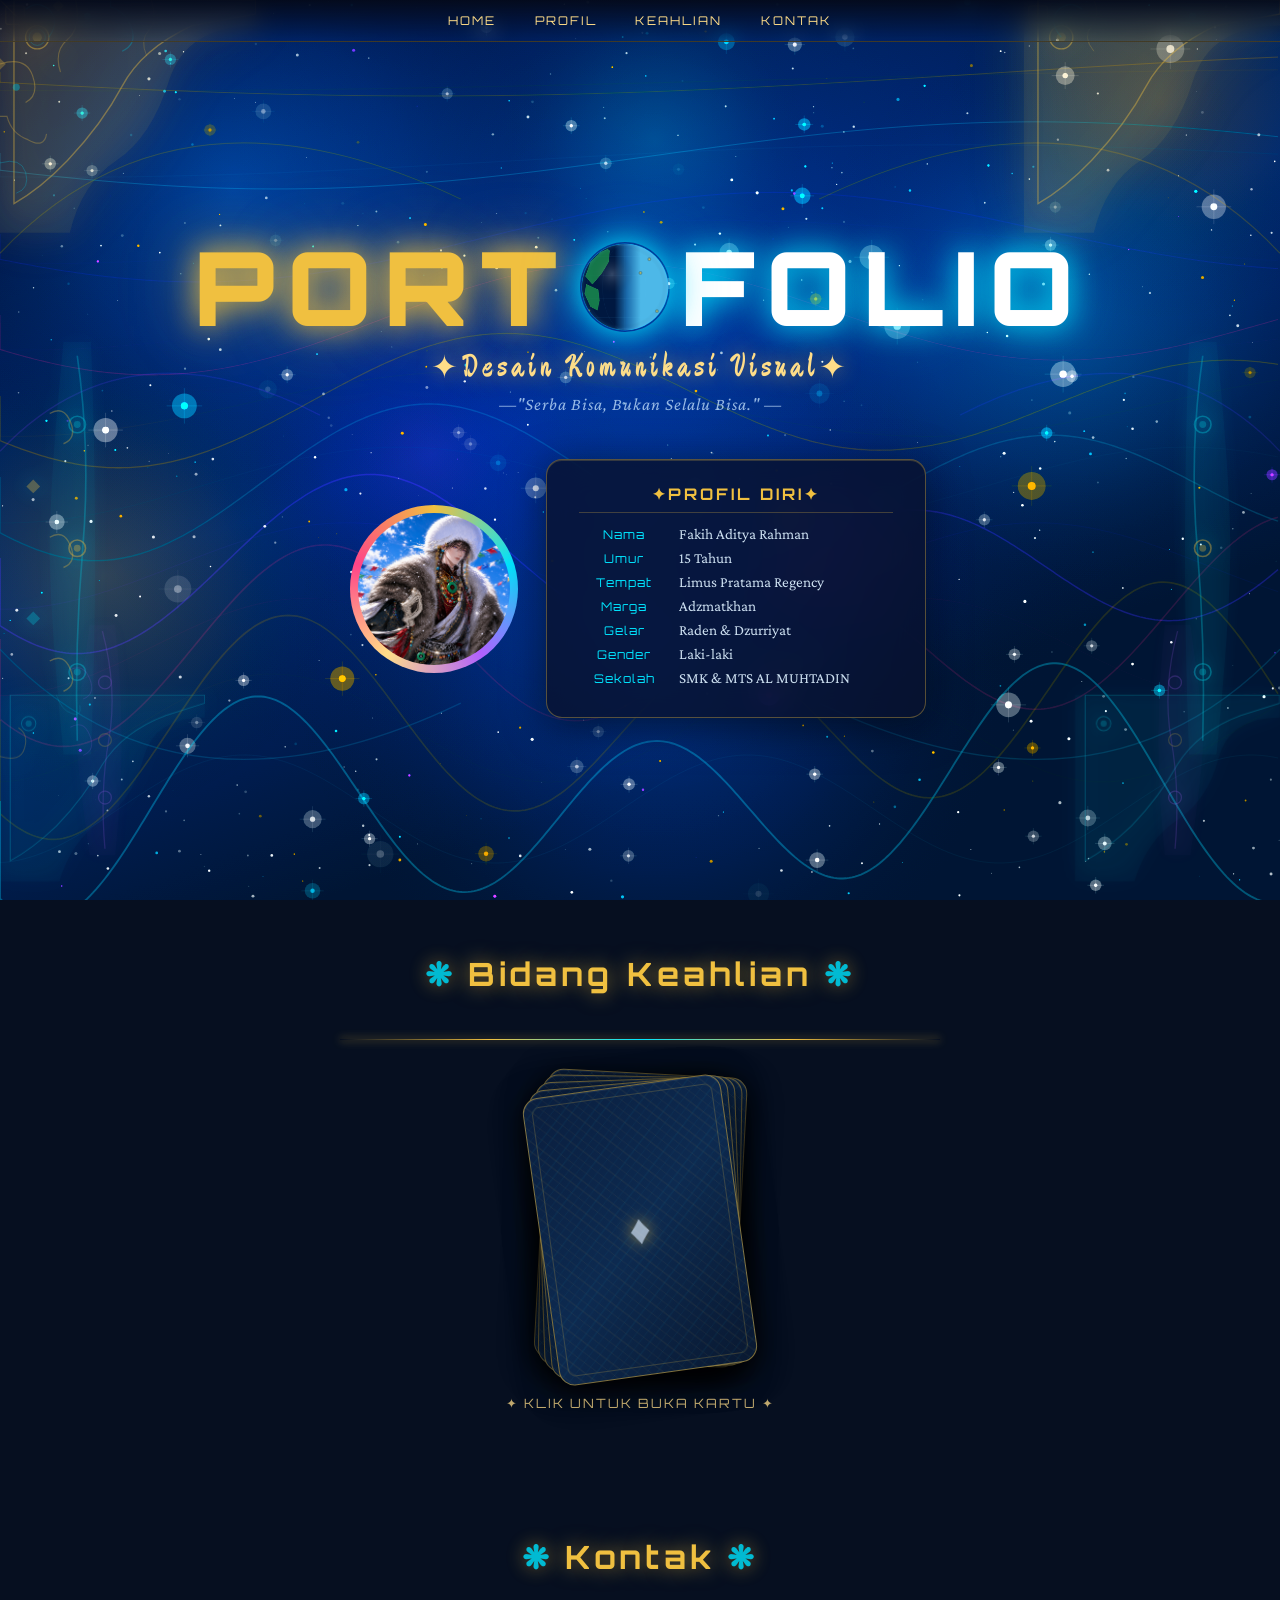
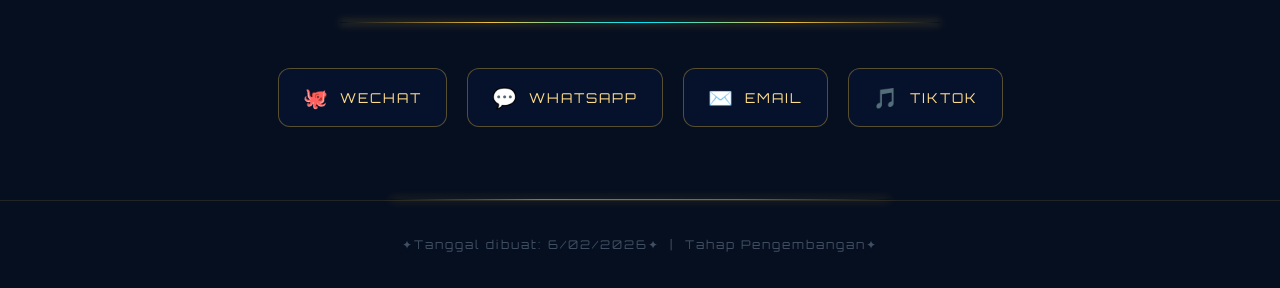
==== commit 765aaebe: "Update index.html" ====
--- a/index.html
+++ b/index.html
@@ -196,7 +196,7 @@
       <!-- SKILL 0: GAMBAR -->
       <div class="skill-content" id="skill-0">
         <div class="skill-content-inner">
-          <h4>🎨 Akun Tiktok Gambar: @selimut_panas:</h4>
+          <h4>🎨 Akun Tiktok Gambar: @dordordor123</h4>
           <div class="media-grid">
             <!--
               ════════════════════════════════════════
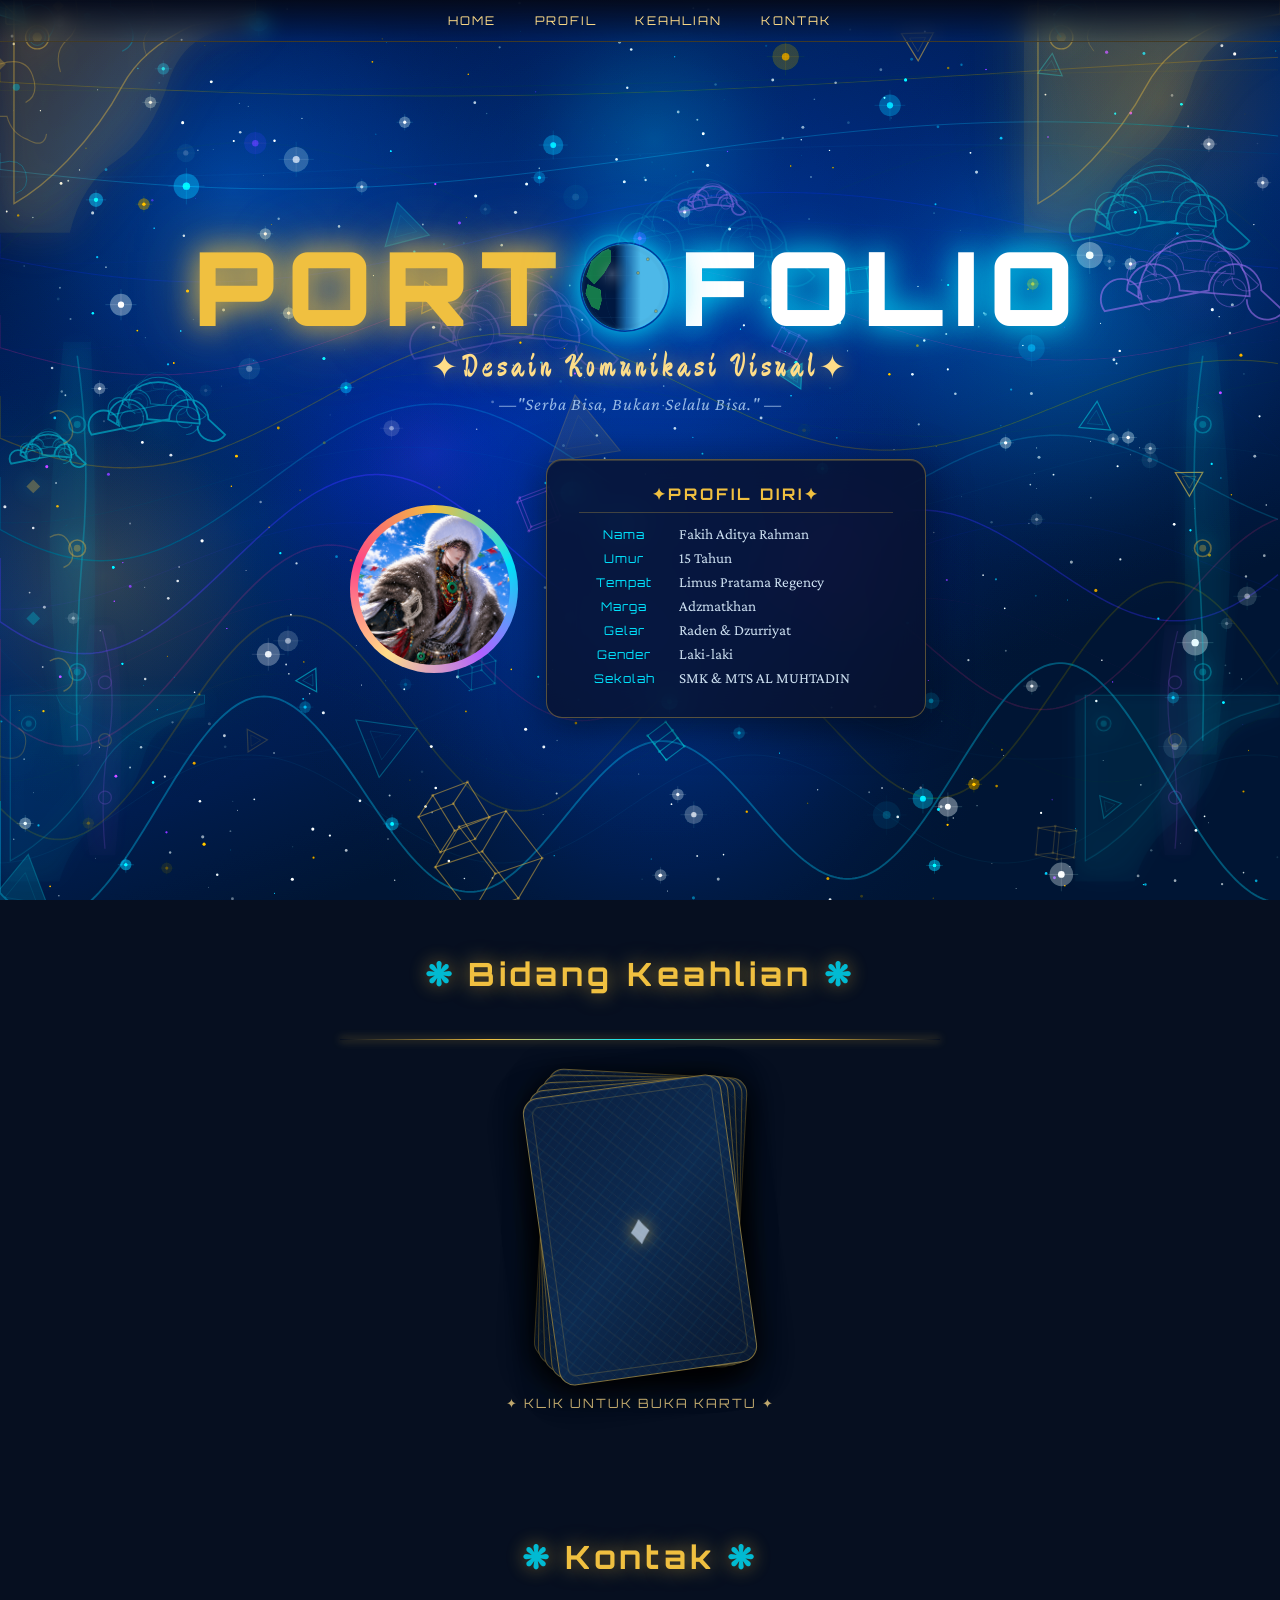
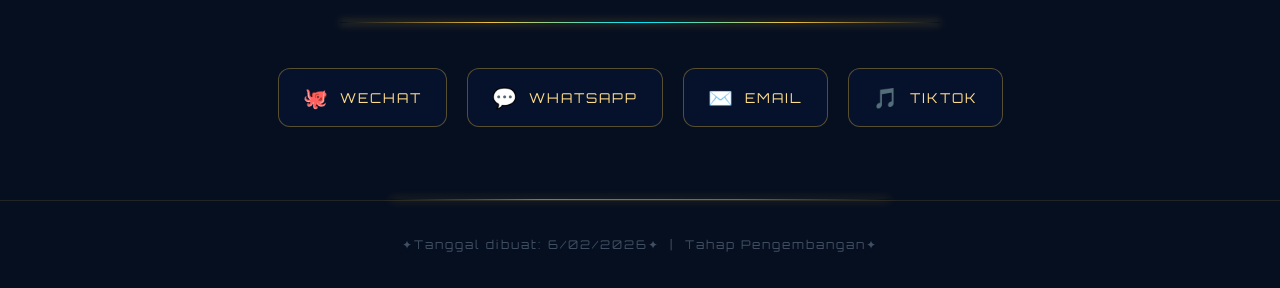
==== commit 23b3c205: "Update index.html" ====
--- a/index.html
+++ b/index.html
@@ -196,7 +196,7 @@
       <!-- SKILL 0: GAMBAR -->
       <div class="skill-content" id="skill-0">
         <div class="skill-content-inner">
-          <h4>🎨 Akun Tiktok Gambar: @dordordor123</h4>
+          <h4>🎨 Akun Tiktok Gambar: @DorDorDor123</h4>
           <div class="media-grid">
             <!--
               ════════════════════════════════════════
@@ -303,7 +303,7 @@
       <!-- SKILL 4: EDUKASI -->
       <div class="skill-content" id="skill-4">
         <div class="skill-content-inner">
-          <h4>📖 Edukasi</h4>
+          <h4>📖 Akun Tiktok Edukasi: @Selimut_Panas</h4>
           <div class="media-grid">
             <div class="media-card" onclick="openModal(this)">
               <div class="media-card-bg"><img src="BR_1.jpg" alt="Edukasi 1"></div>
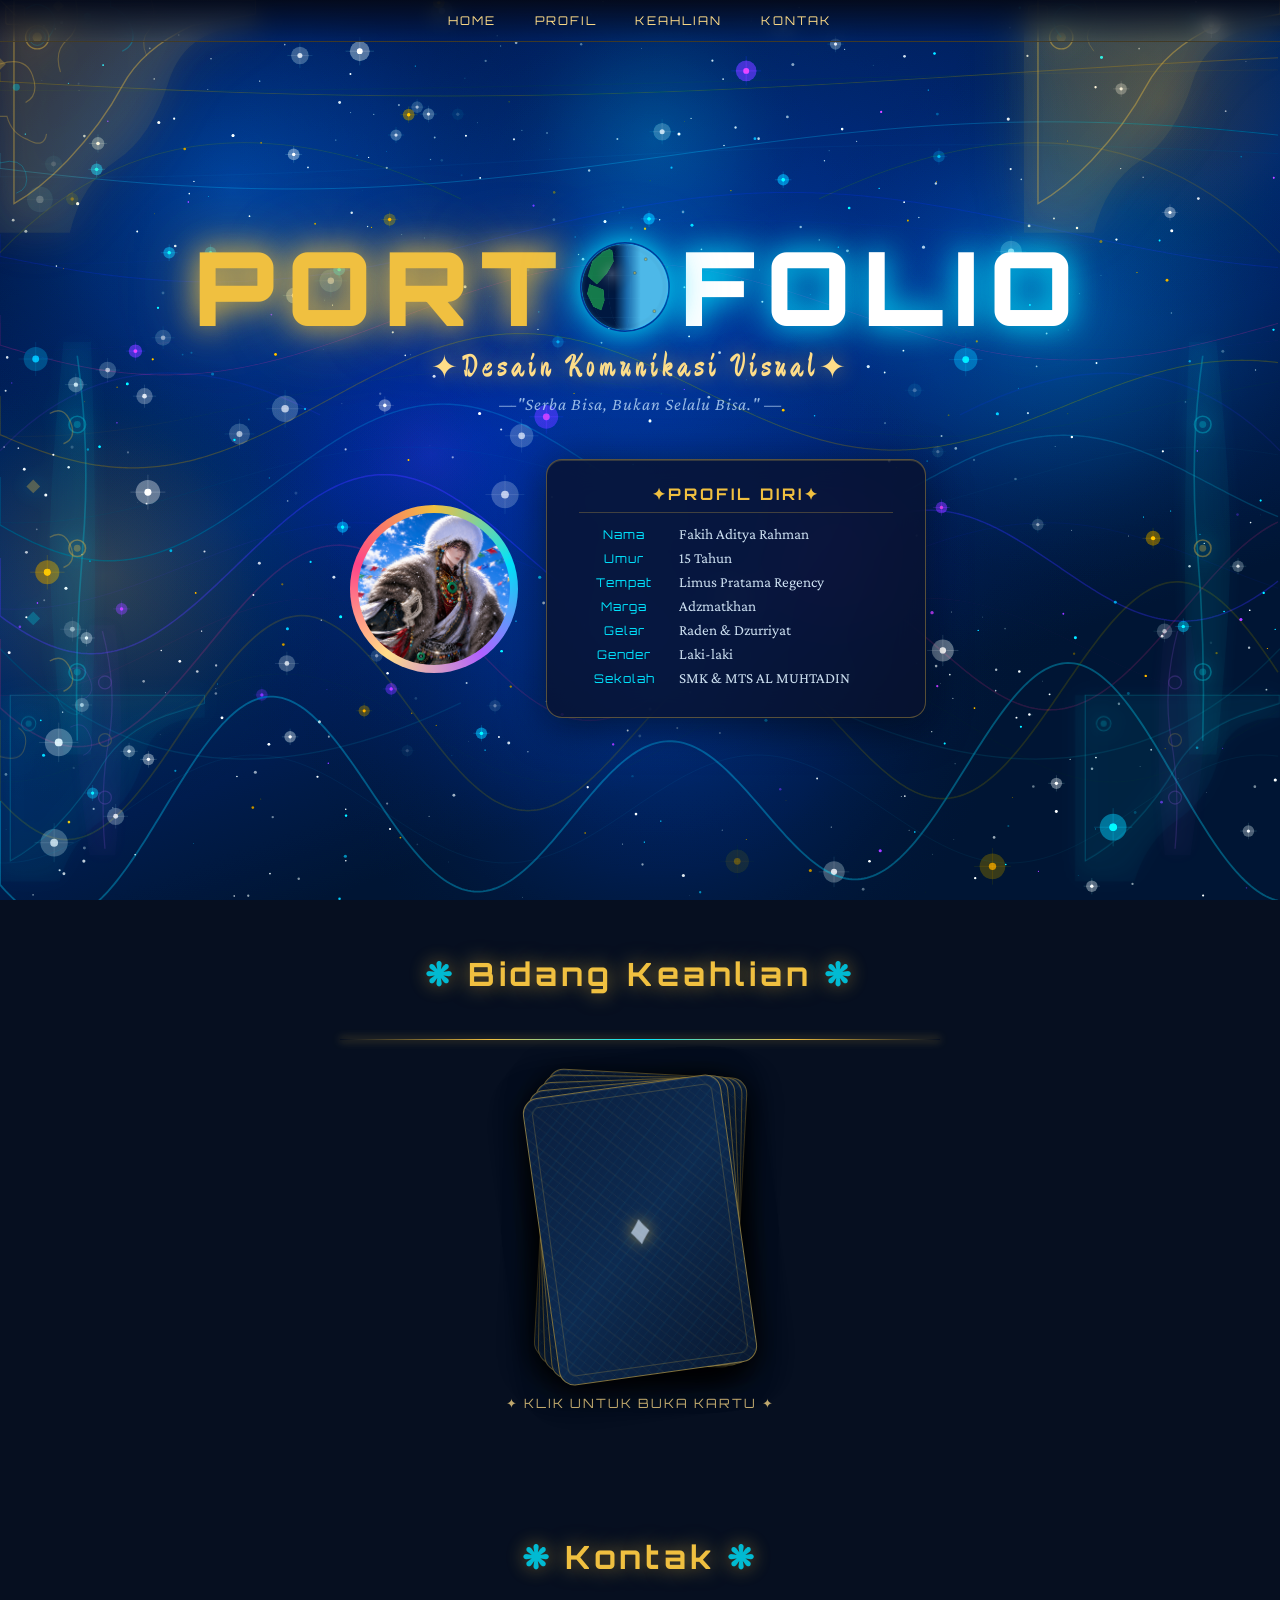
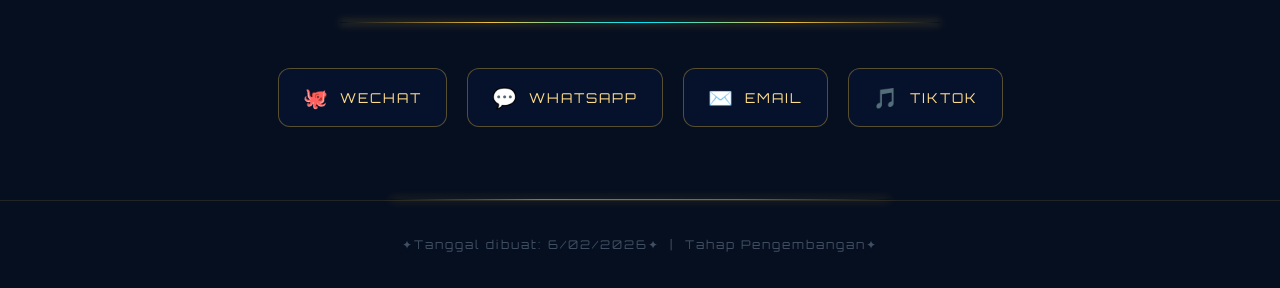
==== commit e9d47e61: "Update print statement from 'Hello' to 'Goodbye'" ====
--- a/index.html
+++ b/index.html
@@ -196,7 +196,7 @@
       <!-- SKILL 0: GAMBAR -->
       <div class="skill-content" id="skill-0">
         <div class="skill-content-inner">
-          <h4>🎨 Akun Tiktok Gambar: @DorDorDor123</h4>
+          <h4>🎨 Akun Tiktok Gambar: @DᴏʀDᴏʀDᴏʀ123</h4>
           <div class="media-grid">
             <!--
               ════════════════════════════════════════
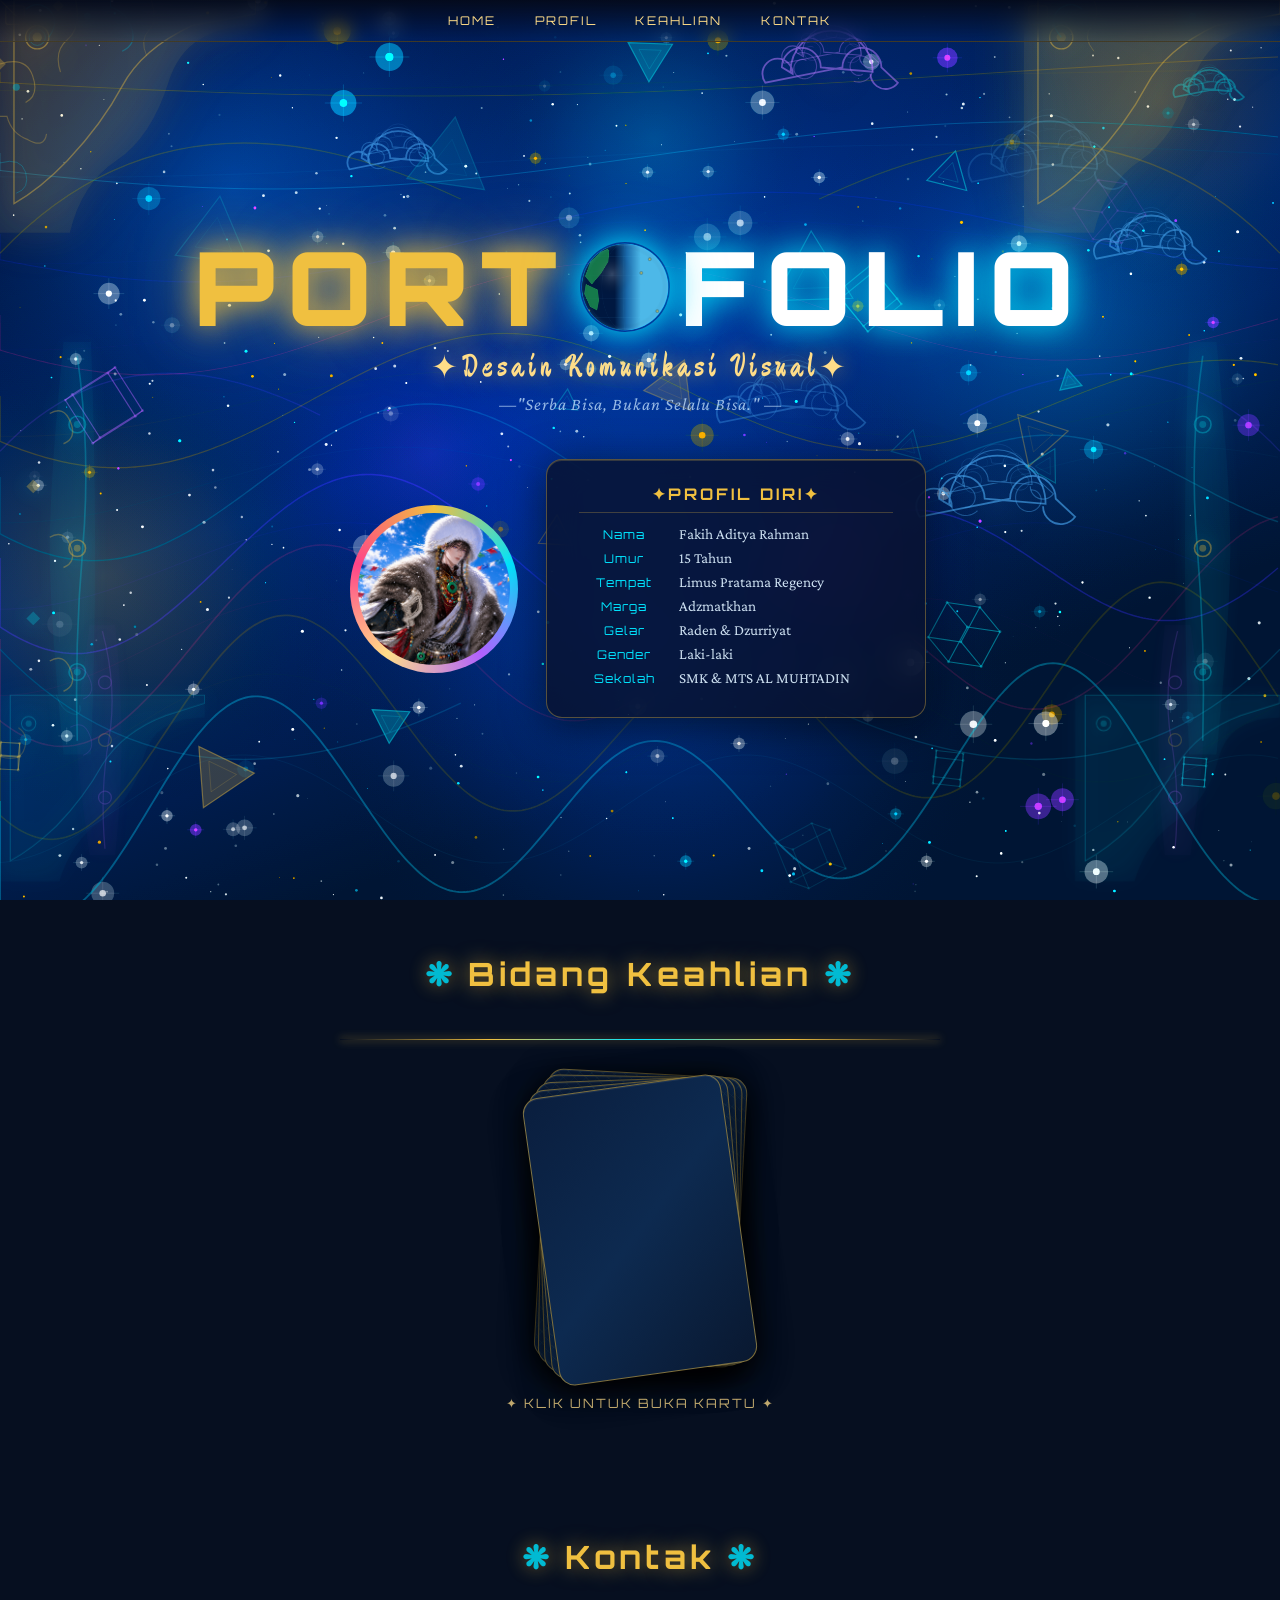
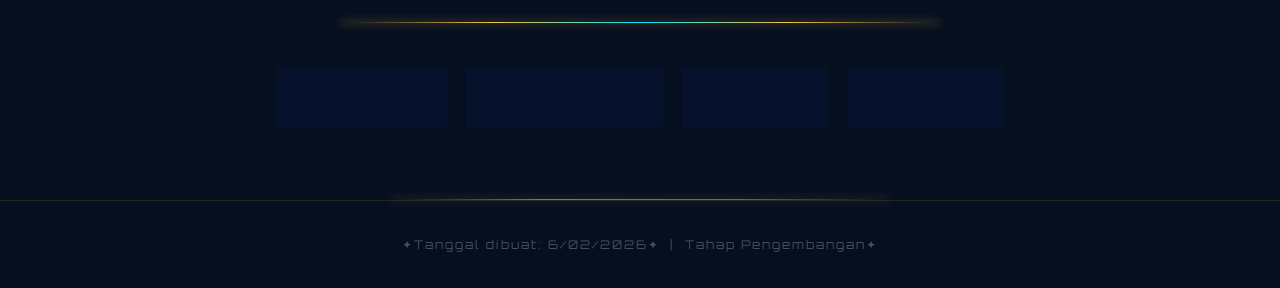
==== commit c7c74653: "Update index.html" ====
--- a/index.html
+++ b/index.html
@@ -196,7 +196,7 @@
       <!-- SKILL 0: GAMBAR -->
       <div class="skill-content" id="skill-0">
         <div class="skill-content-inner">
-          <h4>🎨 Akun Tiktok Gambar: @DᴏʀDᴏʀDᴏʀ123</h4>
+          <h4>🎨 Akun Tiktok Gambar: @ᴅᴏʀᴅᴏʀᴅᴏʀ123</h4>
           <div class="media-grid">
             <!--
               ════════════════════════════════════════
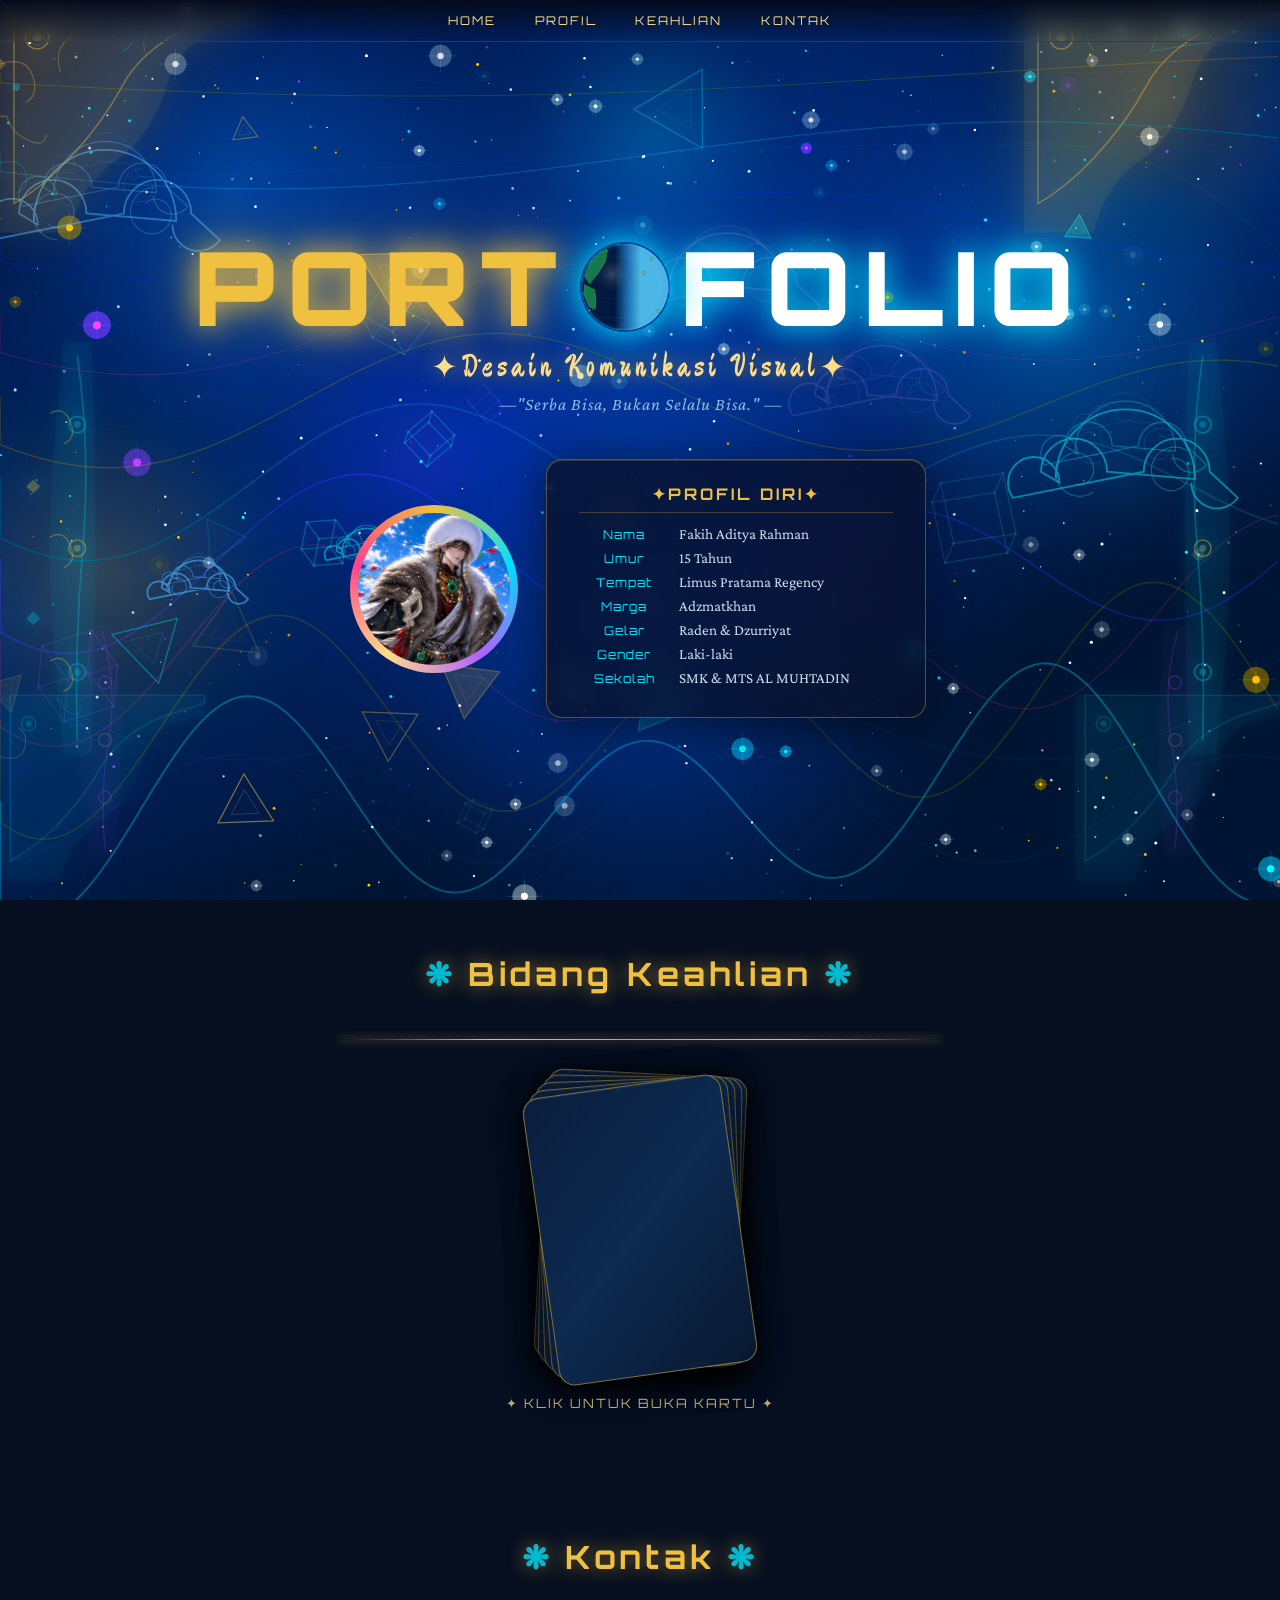
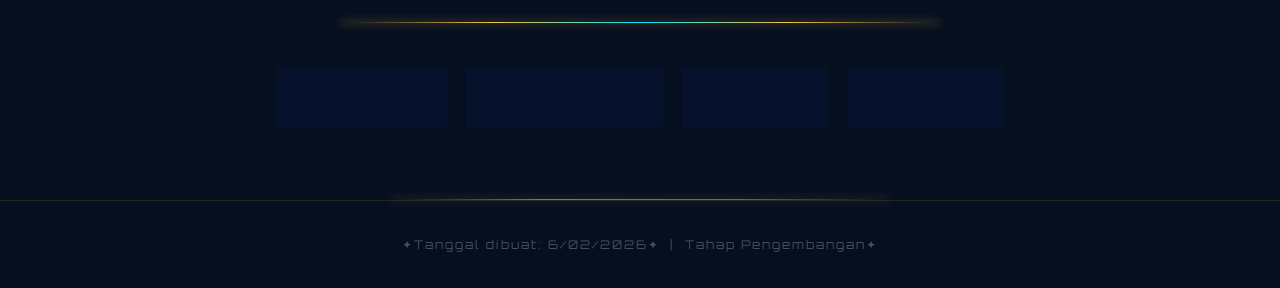
==== commit 255862a4: "Update index.html" ====
--- a/index.html
+++ b/index.html
@@ -187,7 +187,7 @@
         <div class="skill-card" onclick="openSkill(0,this)"><div class="card-pattern"></div><div class="card-suit">♠</div><div class="card-icon">🎨</div><div class="card-name">Gambar</div><div class="card-suit-br">♠</div></div>
         <div class="skill-card" onclick="openSkill(1,this)"><div class="card-pattern"></div><div class="card-suit">♥</div><div class="card-icon">✏️</div><div class="card-name">Menulis</div><div class="card-suit-br">♥</div></div>
         <div class="skill-card" onclick="openSkill(2,this)"><div class="card-pattern"></div><div class="card-suit">♦</div><div class="card-icon">🤖</div><div class="card-name">Cyber</div><div class="card-suit-br">♦</div></div>
-        <div class="skill-card" onclick="openSkill(3,this)"><div class="card-pattern"></div><div class="card-suit">♣</div><div class="card-icon">📸</div><div class="card-name">Photography</div><div class="card-suit-br">♣</div></div>
+        <div class="skill-card" onclick="openSkill(3,this)"><div class="card-pattern"></div><div class="card-suit">♣</div><div class="card-icon">📸</div><div class="card-name">Bahasa</div><div class="card-suit-br">♣</div></div>
         <div class="skill-card" onclick="openSkill(4,this)"><div class="card-pattern"></div><div class="card-suit">★</div><div class="card-icon">📖</div><div class="card-name">Edukasi</div><div class="card-suit-br">★</div></div>
       </div>
 
@@ -278,7 +278,7 @@
       <!-- SKILL 3: PHOTOGRAPHY -->
       <div class="skill-content" id="skill-3">
         <div class="skill-content-inner">
-          <h4>📸 Photography</h4>
+          <h4>Semuanya Masih Belajar</h4>
           <div class="media-grid">
             <div class="media-card" onclick="openModal(this)">
               <div class="media-card-bg"><img src="PH_1.jpg" alt="Foto 1"></div>
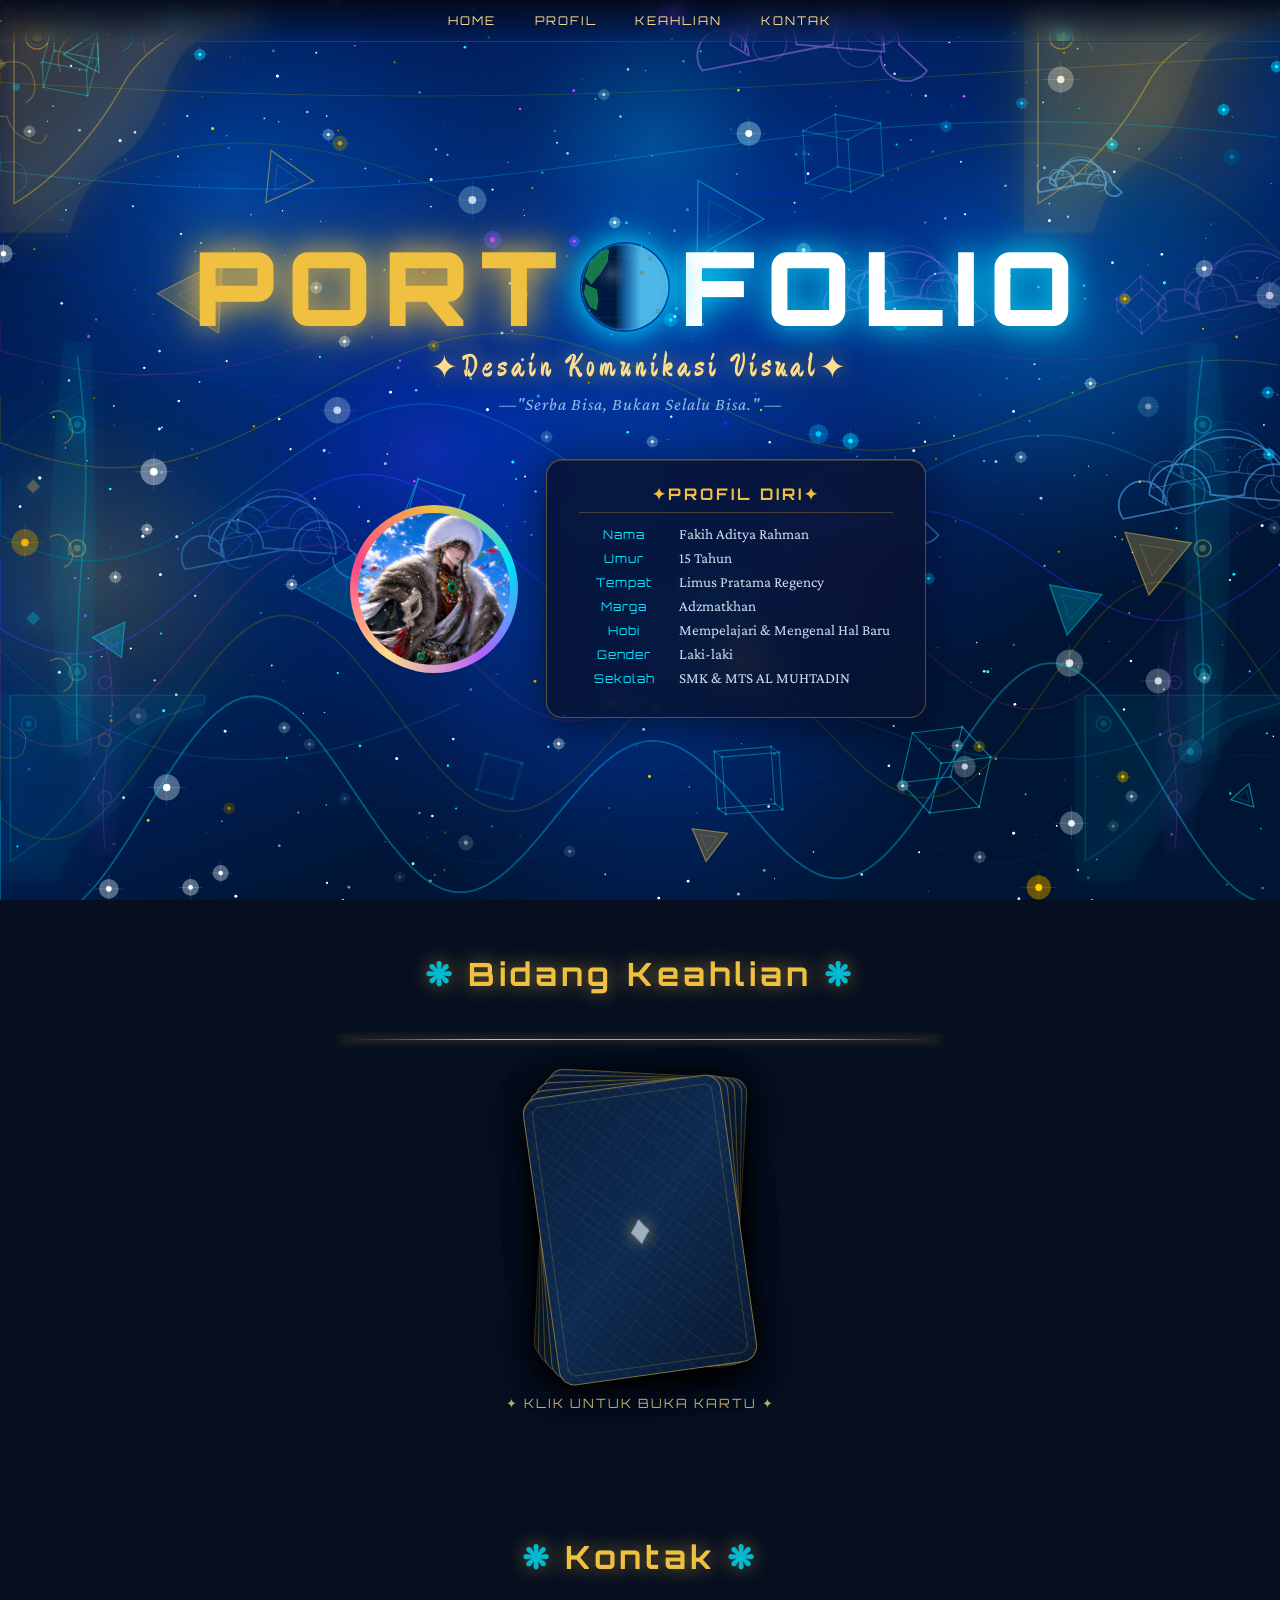
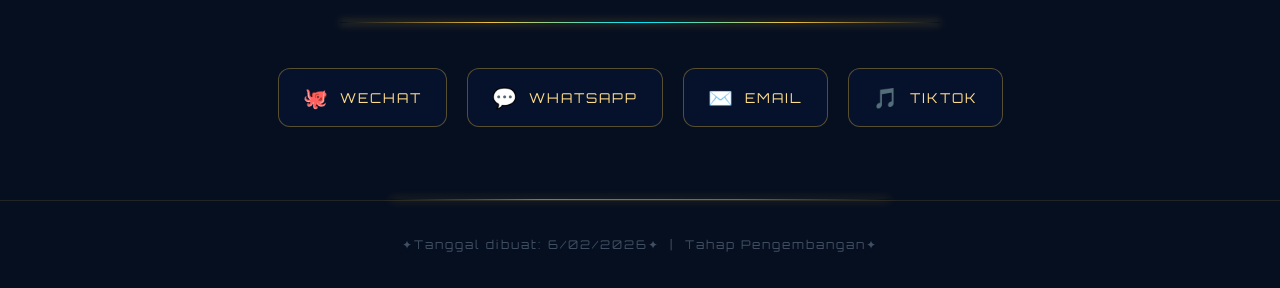
==== commit 21177b0c: "Update index.html" ====
--- a/index.html
+++ b/index.html
@@ -159,7 +159,7 @@
         <div class="info-row"><span class="info-label">Umur</span><span class="info-value">15 Tahun</span></div>
         <div class="info-row"><span class="info-label">Tempat</span><span class="info-value">Limus Pratama Regency</span></div>
         <div class="info-row"><span class="info-label">Marga</span><span class="info-value">Adzmatkhan</span></div>
-        <div class="info-row"><span class="info-label">Gelar</span><span class="info-value">Raden & Dzurriyat</span></div>
+        <div class="info-row"><span class="info-label">Hobi</span><span class="info-value">Mempelajari & Mengenal Hal Baru</span></div>
         <div class="info-row"><span class="info-label">Gender</span><span class="info-value">Laki-laki</span></div>
         <div class="info-row"><span class="info-label">Sekolah</span><span class="info-value">SMK & MTS AL MUHTADIN</span></div>
       </div>
